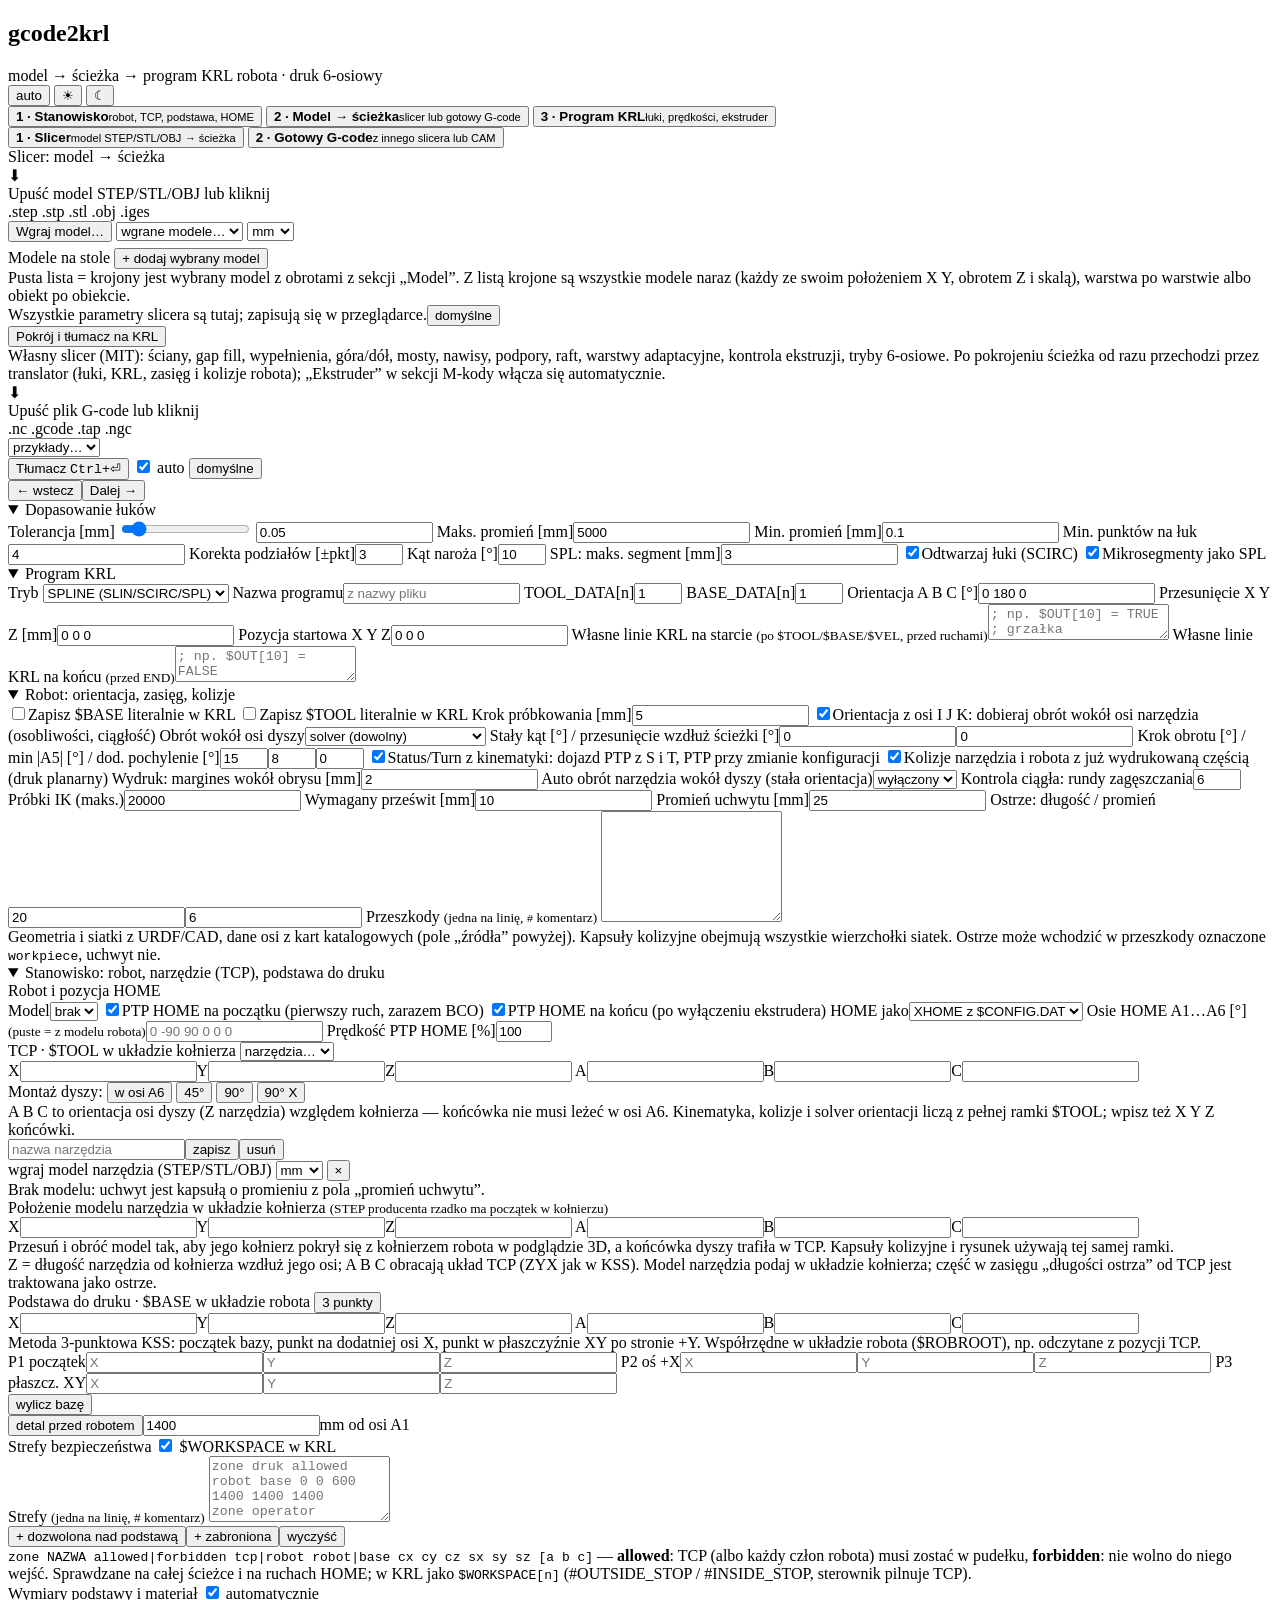
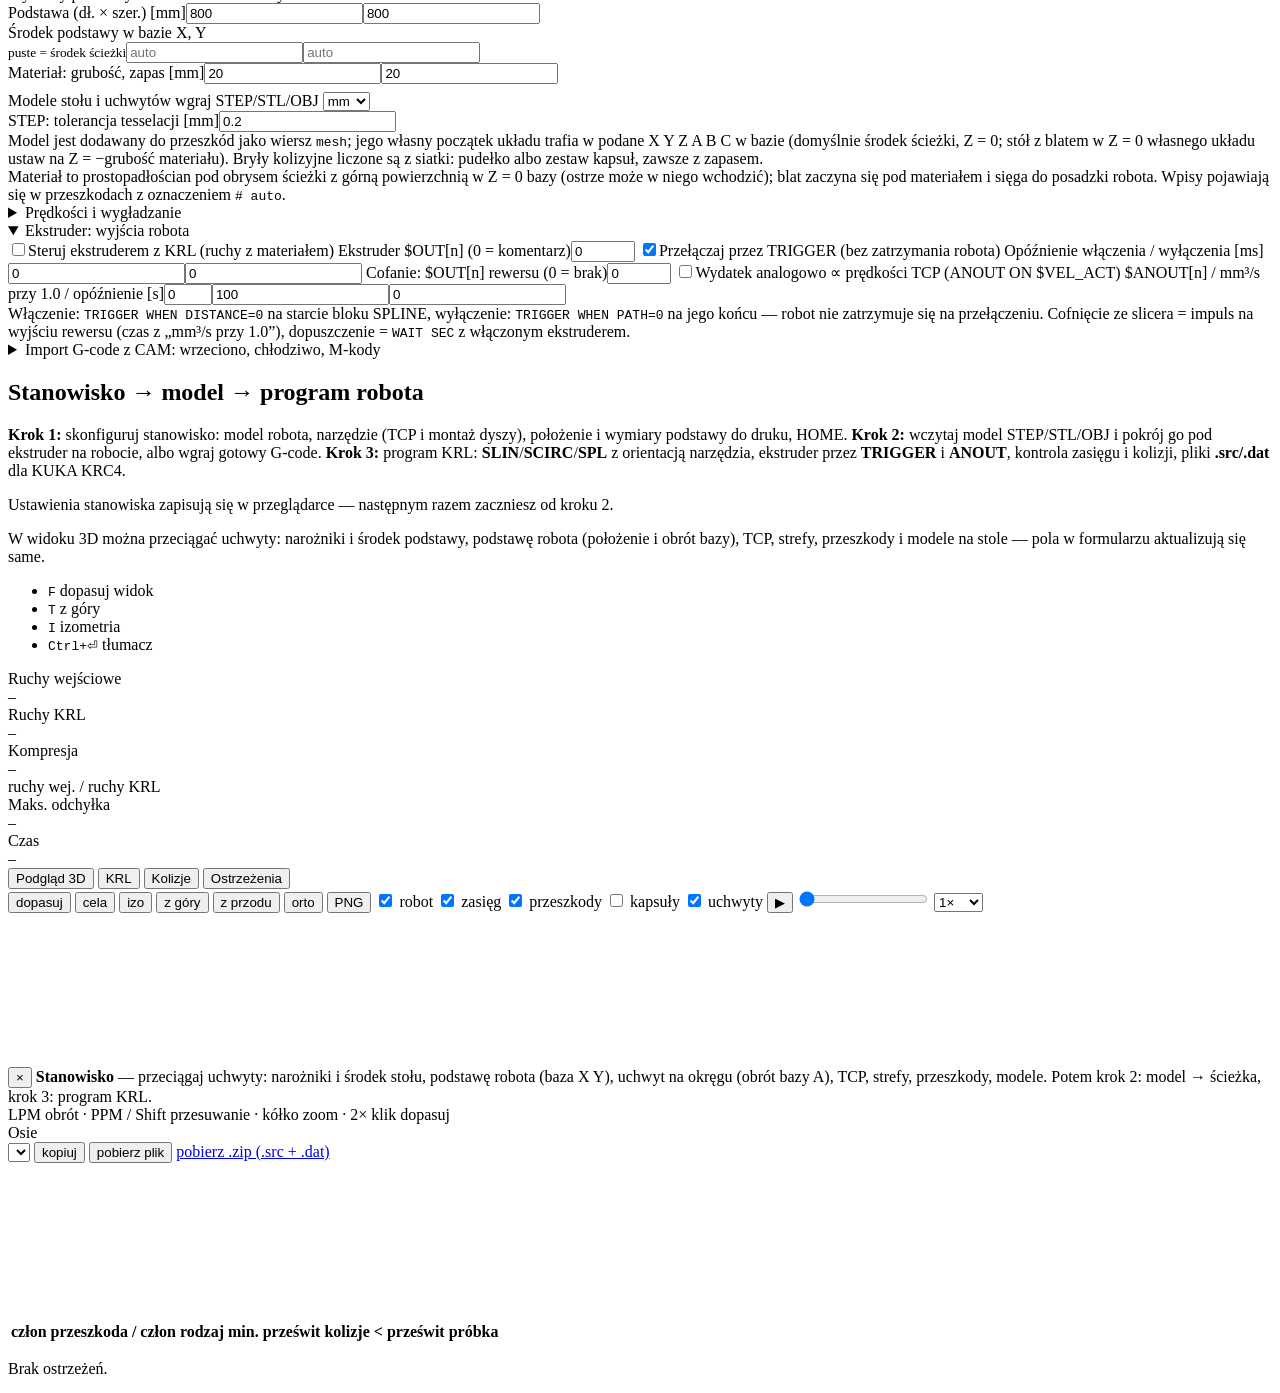
==== gcode2krl/web/index.html @ 4109cb9f "3D view: cell preview from the start, live table/zone redraw while dragging, labelled handles - the " ====
<!doctype html>
<html lang="pl">
<head>
<meta charset="utf-8">
<meta name="viewport" content="width=device-width, initial-scale=1">
<title>gcode2krl – G-code → KUKA KRL</title>
<link rel="stylesheet" href="/style.css">
<link rel="stylesheet" href="/brand.css">
<link rel="icon" href="data:image/svg+xml,%3Csvg xmlns='http://www.w3.org/2000/svg' viewBox='0 0 32 32'%3E%3Ccircle cx='16' cy='16' r='11' fill='none' stroke='%2334d399' stroke-width='4'/%3E%3C/svg%3E">
</head>
<body>
<aside id="sidebar">
  <header class="brand">
    <div class="grow">
      <div class="logo" role="img" aria-label="Robco"></div>
      <h1>gcode2krl</h1>
      <div class="sub">model → ścieżka → program KRL robota · druk 6-osiowy <span id="version"></span></div>
    </div>
    <div class="theme-switch" role="group" aria-label="motyw">
      <button type="button" data-theme="auto" title="jak system">auto</button>
      <button type="button" data-theme="light" title="jasny">☀</button>
      <button type="button" data-theme="dark" title="ciemny">☾</button>
    </div>
  </header>

  <nav class="steps" role="tablist" aria-label="kroki">
    <button type="button" class="step active" data-step="1" role="tab"><b>1 · Stanowisko</b><small>robot, TCP, podstawa, HOME</small></button>
    <button type="button" class="step" data-step="2" role="tab"><b>2 · Model → ścieżka</b><small>slicer lub gotowy G-code</small></button>
    <button type="button" class="step" data-step="3" role="tab"><b>3 · Program KRL</b><small>łuki, prędkości, ekstruder</small></button>
  </nav>

  <nav class="src-tabs" role="tablist" aria-label="źródło ścieżki">
    <button type="button" class="src-tab active" data-src="slicer" role="tab"><b>1 · Slicer</b><small>model STEP/STL/OBJ → ścieżka</small></button>
    <button type="button" class="src-tab" data-src="gcode" role="tab"><b>2 · Gotowy G-code</b><small>z innego slicera lub CAM</small></button>
  </nav>

  <section id="slicer" class="src-panel">
    <div class="src-head">Slicer: model → ścieżka</div>
    <div class="frame-block">
      <div id="model-drop" class="drop model-drop" title="Kliknij lub upuść model STEP/STL/OBJ">
        <input type="file" id="slice-file" accept=".stl,.obj,.step,.stp,.iges,.igs" hidden>
        <div class="drop-icon">⬇</div>
        <div class="drop-text">
          <div id="model-name">Upuść model STEP/STL/OBJ lub kliknij</div>
          <div id="model-meta" class="muted">.step .stp .stl .obj .iges</div>
        </div>
      </div>
      <div class="fb-row"><button type="button" id="btn-model-upload" class="mini primary">Wgraj model…</button>
        <select id="slice-mesh" title="wgrane modele"><option value="">wgrane modele…</option></select>
        <select id="slice-units" title="jednostki STL/OBJ"><option value="mm">mm</option><option value="cm">cm</option><option value="m">m</option><option value="in">cale</option></select></div>
      <div class="fb-head" style="margin-top:6px"><span>Modele na stole <small id="plater-count"></small></span><button type="button" id="plater-add" class="mini">+ dodaj wybrany model</button></div>
      <div id="plater-list" class="plater"></div>
      <div class="row-note muted">Pusta lista = krojony jest wybrany model z obrotami z sekcji „Model”. Z listą krojone są wszystkie modele naraz (każdy ze swoim położeniem X Y, obrotem Z i skalą), warstwa po warstwie albo obiekt po obiekcie.</div>
      <div id="slicer-form" class="slicer-form"></div>
      <div class="fb-row"><span class="muted">Wszystkie parametry slicera są tutaj; zapisują się w przeglądarce.</span><button type="button" id="btn-slicer-reset" class="mini ghost" title="Przywróć domyślne parametry slicera">domyślne</button></div>
      <div class="fb-row"><button type="button" id="btn-slice" class="primary">Pokrój i tłumacz na KRL</button><span id="slice-info" class="muted"></span></div>
      <div class="row-note muted">Własny slicer (MIT): ściany, gap fill, wypełnienia, góra/dół, mosty, nawisy, podpory, raft, warstwy adaptacyjne, kontrola ekstruzji, tryby 6-osiowe. Po pokrojeniu ścieżka od razu przechodzi przez translator (łuki, KRL, zasięg i kolizje robota); „Ekstruder” w sekcji M-kody włącza się automatycznie.</div>
    </div>
  </section>

  <section id="drop" class="drop src-panel hidden" title="Kliknij lub upuść plik G-code">
    <input type="file" id="file-input" accept=".nc,.gcode,.tap,.ngc,.txt,.cnc,.mpf,.iso" hidden>
    <div class="drop-icon">⬇</div>
    <div class="drop-text">
      <div id="file-name">Upuść plik G-code lub kliknij</div>
      <div id="file-meta" class="muted">.nc .gcode .tap .ngc</div>
    </div>
    <select id="examples" title="Przykłady"><option value="">przykłady…</option></select>
  </section>

  <div class="actions">
    <button id="btn-translate" class="primary">Tłumacz <kbd>Ctrl+⏎</kbd></button>
    <label class="auto"><input type="checkbox" id="auto" checked> auto</label>
    <button id="btn-reset" class="ghost" title="Przywróć domyślne opcje">domyślne</button>
  </div>
  <div id="status" class="status"></div>
  <div class="step-nav"><button type="button" id="btn-step-prev" class="ghost mini">← wstecz</button><span class="grow"></span><button type="button" id="btn-step-next" class="primary mini">Dalej →</button></div>

  <form id="options" onsubmit="return false">
    <details id="sec-arcs" open>
      <summary>Dopasowanie łuków</summary>
      <label class="row"><span>Tolerancja [mm]</span>
        <span class="pair"><input type="range" id="opt_tol_range" min="0.005" max="0.5" step="0.005" value="0.05">
        <input type="number" id="opt_tol" data-default="0.05" value="0.05" min="0.001" step="0.005"></span></label>
      <label class="row"><span>Maks. promień [mm]</span><input type="number" id="opt_max_radius" data-default="5000" value="5000" min="1" step="100"></label>
      <label class="row"><span>Min. promień [mm]</span><input type="number" id="opt_min_radius" data-default="0.1" value="0.1" min="0.01" step="0.1"></label>
      <label class="row"><span>Min. punktów na łuk</span><input type="number" id="opt_min_arc_points" data-default="4" value="4" min="3" step="1"></label>
      <label class="row"><span>Korekta podziałów [±pkt]</span><input type="number" id="opt_refine_shift" data-default="3" value="3" min="0" max="10" step="1"></label>
      <label class="row"><span>Kąt naroża [°]</span><input type="number" id="opt_corner_angle" data-default="10" value="10" min="1" max="90" step="1"></label>
      <label class="row"><span>SPL: maks. segment [mm]</span><input type="number" id="opt_spl_max_segment" data-default="3" value="3" min="0" step="0.5"></label>
      <label class="row check"><input type="checkbox" id="opt_fit_arcs" data-default="true" checked><span>Odtwarzaj łuki (SCIRC)</span></label>
      <label class="row check"><input type="checkbox" id="opt_use_spl" data-default="true" checked><span>Mikrosegmenty jako SPL</span></label>
    </details>

    <details id="sec-krl" open>
      <summary>Program KRL</summary>
      <label class="row"><span>Tryb</span>
        <select id="opt_mode" data-default="spline"><option value="spline">SPLINE (SLIN/SCIRC/SPL)</option><option value="lin">LIN / CIRC + C_DIS</option></select></label>
      <label class="row"><span>Nazwa programu</span><input type="text" id="opt_name" data-default="" placeholder="z nazwy pliku" maxlength="20"></label>
      <label class="row"><span>TOOL_DATA[n]</span><input type="number" id="opt_tool" data-default="1" value="1" min="1" max="16" step="1"></label>
      <label class="row"><span>BASE_DATA[n]</span><input type="number" id="opt_base" data-default="1" value="1" min="0" max="32" step="1"></label>
      <label class="row"><span>Orientacja A B C [°]</span><input type="text" id="opt_abc" data-default="0 180 0" value="0 180 0"></label>
      <label class="row"><span>Przesunięcie X Y Z [mm]</span><input type="text" id="opt_offset" data-default="0 0 0" value="0 0 0"></label>
      <label class="row"><span>Pozycja startowa X Y Z</span><input type="text" id="opt_start" data-default="0 0 0" value="0 0 0"></label>
      <label class="col"><span>Własne linie KRL na starcie <small>(po $TOOL/$BASE/$VEL, przed ruchami)</small></span><textarea id="opt_krl_start" data-default="" rows="2" spellcheck="false" placeholder="; np. $OUT[10] = TRUE  ; grzałka"></textarea></label>
      <label class="col"><span>Własne linie KRL na końcu <small>(przed END)</small></span><textarea id="opt_krl_end" data-default="" rows="2" spellcheck="false" placeholder="; np. $OUT[10] = FALSE"></textarea></label>
    </details>

    <details id="sec-robot" open>
      <summary>Robot: orientacja, zasięg, kolizje</summary>
      <label class="row check"><input type="checkbox" id="opt_base_literal" data-default="false"><span>Zapisz $BASE literalnie w KRL</span></label>
      <label class="row check"><input type="checkbox" id="opt_tool_literal" data-default="false"><span>Zapisz $TOOL literalnie w KRL</span></label>
      <label class="row"><span>Krok próbkowania [mm]</span><input type="number" id="opt_path_step" data-default="5" value="5" min="0.5" step="1"></label>
      <label class="row check"><input type="checkbox" id="opt_orient_solve" data-default="true" checked><span>Orientacja z osi I J K: dobieraj obrót wokół osi narzędzia (osobliwości, ciągłość)</span></label>
      <label class="row"><span>Obrót wokół osi dyszy</span><select id="opt_spin_mode" data-default="free"><option value="free">solver (dowolny)</option><option value="fixed">stały kąt</option><option value="tangent">X narzędzia wzdłuż ścieżki</option></select></label>
      <label class="row"><span>Stały kąt [°] / przesunięcie wzdłuż ścieżki [°]</span><span class="pair2"><input type="number" id="opt_spin_fixed" data-default="0" value="0" step="15"><input type="number" id="opt_spin_offset" data-default="0" value="0" step="15"></span></label>
      <label class="row"><span>Krok obrotu [°] / min |A5| [°] / dod. pochylenie [°]</span><span class="pair3"><input type="number" id="opt_spin_step" data-default="15" value="15" min="1" max="90" step="5"><input type="number" id="opt_singular_deg" data-default="8" value="8" min="0" max="45" step="1"><input type="number" id="opt_max_tilt" data-default="0" value="0" min="0" max="45" step="5"></span></label>
      <label class="row check"><input type="checkbox" id="opt_status_turn" data-default="true" checked><span>Status/Turn z kinematyki: dojazd PTP z S i T, PTP przy zmianie konfiguracji</span></label>
      <label class="row check"><input type="checkbox" id="opt_printed_check" data-default="true" checked><span>Kolizje narzędzia i robota z już wydrukowaną częścią (druk planarny)</span></label>
      <label class="row"><span>Wydruk: margines wokół obrysu [mm]</span><input type="number" id="opt_printed_margin" data-default="2" value="2" min="0" step="1"></label>
      <label class="row"><span>Auto obrót narzędzia wokół dyszy (stała orientacja)</span><select id="opt_auto_spin" data-default="0"><option value="0">wyłączony</option><option value="90">co 90°</option><option value="45">co 45°</option><option value="30">co 30°</option><option value="15">co 15°</option></select></label>
      <label class="row"><span>Kontrola ciągła: rundy zagęszczania</span><input type="number" id="opt_max_refine" data-default="6" value="6" min="0" max="12" step="1"></label>
      <label class="row"><span>Próbki IK (maks.)</span><input type="number" id="opt_robot_samples" data-default="20000" value="20000" min="10" step="1000"></label>
      <label class="row"><span>Wymagany prześwit [mm]</span><input type="number" id="opt_margin" data-default="10" value="10" min="0" step="1"></label>
      <label class="row"><span>Promień uchwytu [mm]</span><input type="number" id="opt_tool_radius" data-default="25" value="25" min="1" step="1"></label>
      <label class="row"><span>Ostrze: długość / promień</span><span class="pair2"><input type="number" id="opt_cutter_len" data-default="20" value="20" min="0" step="1"><input type="number" id="opt_cutter_radius" data-default="6" value="6" min="0.5" step="0.5"></span></label>
      <label class="col"><span>Przeszkody <small>(jedna na linię, <code>#</code> komentarz)</small></span>
        <textarea id="opt_obstacles" rows="7" spellcheck="false" data-default=""></textarea></label>
      <div id="robot-sources" class="row-note muted sources"></div>
      <div class="row-note muted">Geometria i siatki z URDF/CAD, dane osi z kart katalogowych (pole „źródła” powyżej). Kapsuły kolizyjne obejmują wszystkie wierzchołki siatek. Ostrze może wchodzić w przeszkody oznaczone <code>workpiece</code>, uchwyt nie.</div>
    </details>

    <details open id="cell-setup">
      <summary>Stanowisko: robot, narzędzie (TCP), podstawa do druku</summary>
      <div class="frame-block">
        <div class="fb-head"><span>Robot i pozycja HOME</span></div>
      <label class="row"><span>Model</span><select id="opt_robot" data-default="KR90R2700PRO"><option value="none">brak</option></select></label>
      <label class="row check"><input type="checkbox" id="opt_home_start" data-default="true" checked><span>PTP HOME na początku (pierwszy ruch, zarazem BCO)</span></label>
      <label class="row check"><input type="checkbox" id="opt_home_end" data-default="true" checked><span>PTP HOME na końcu (po wyłączeniu ekstrudera)</span></label>
      <label class="row"><span>HOME jako</span><select id="opt_home_mode" data-default="xhome"><option value="xhome">XHOME z $CONFIG.DAT</option><option value="axes">pozycja osi A1…A6</option></select></label>
      <label class="row"><span>Osie HOME A1…A6 [°] <small>(puste = z modelu robota)</small></span><input type="text" id="opt_home_axes" data-default="" value="" placeholder="0 -90 90 0 0 0"></label>
      <label class="row"><span>Prędkość PTP HOME [%]</span><input type="number" id="opt_home_vel" data-default="100" value="100" min="1" max="100" step="5"></label>
      </div>
      <div class="frame-block">
        <div class="fb-head"><span>TCP · $TOOL w układzie kołnierza</span>
          <select id="tool-presets" title="zapisane narzędzia"><option value="">narzędzia…</option></select>
        </div>
        <div class="frame-grid" data-prefix="tf">
          <label>X<input type="number" id="tf_x" step="1"></label><label>Y<input type="number" id="tf_y" step="1"></label><label>Z<input type="number" id="tf_z" step="1"></label>
          <label>A<input type="number" id="tf_a" step="1"></label><label>B<input type="number" id="tf_b" step="1"></label><label>C<input type="number" id="tf_c" step="1"></label>
        </div>
        <div class="fb-row"><span class="muted">Montaż dyszy:</span>
          <button type="button" class="mini mount" data-mount="0 0 0" title="dysza w osi kołnierza (A6)">w osi A6</button>
          <button type="button" class="mini mount" data-mount="0 45 0" title="dysza pochylona 45° wokół Y kołnierza">45°</button>
          <button type="button" class="mini mount" data-mount="0 90 0" title="dysza prostopadle do kołnierza (90° wokół Y)">90°</button>
          <button type="button" class="mini mount" data-mount="0 0 90" title="dysza prostopadle do kołnierza (90° wokół X)">90° X</button></div>
        <div class="row-note muted">A B C to orientacja osi dyszy (Z narzędzia) względem kołnierza — końcówka nie musi leżeć w osi A6. Kinematyka, kolizje i solver orientacji liczą z pełnej ramki $TOOL; wpisz też X Y Z końcówki.</div>
        <div class="fb-row"><input type="text" id="tool-name" placeholder="nazwa narzędzia" maxlength="32"><button type="button" id="tool-save" class="mini">zapisz</button><button type="button" id="tool-del" class="mini">usuń</button></div>
        <input type="hidden" id="opt_tool_frame" data-default="0 0 150 0 0 0" value="0 0 150 0 0 0">
        <div class="fb-row"><label class="file-btn mini">wgraj model narzędzia (STEP/STL/OBJ)<input type="file" id="tool-mesh-file" accept=".stl,.obj,.step,.stp,.iges,.igs" hidden></label>
          <select id="opt_tool_mesh_units" data-default="mm"><option value="mm">mm</option><option value="cm">cm</option><option value="m">m</option><option value="in">cale</option></select>
          <button type="button" id="tool-mesh-clear" class="mini" title="usuń model narzędzia">×</button></div>
        <div id="tool-mesh-info" class="row-note muted">Brak modelu: uchwyt jest kapsułą o promieniu z pola „promień uchwytu”.</div>
        <input type="hidden" id="opt_tool_mesh" data-default="" value="">
        <div class="fb-head"><span>Położenie modelu narzędzia w układzie kołnierza <small>(STEP producenta rzadko ma początek w kołnierzu)</small></span></div>
        <div class="frame-grid" data-prefix="mf">
          <label>X<input type="number" id="mf_x" step="1"></label><label>Y<input type="number" id="mf_y" step="1"></label><label>Z<input type="number" id="mf_z" step="1"></label>
          <label>A<input type="number" id="mf_a" step="1"></label><label>B<input type="number" id="mf_b" step="1"></label><label>C<input type="number" id="mf_c" step="1"></label>
        </div>
        <input type="hidden" id="opt_tool_mesh_frame" data-default="0 0 0 0 0 0" value="0 0 0 0 0 0">
        <div class="row-note muted">Przesuń i obróć model tak, aby jego kołnierz pokrył się z kołnierzem robota w podglądzie 3D, a końcówka dyszy trafiła w TCP. Kapsuły kolizyjne i rysunek używają tej samej ramki.</div>
        <div class="row-note muted">Z = długość narzędzia od kołnierza wzdłuż jego osi; A B C obracają układ TCP (ZYX jak w KSS). Model narzędzia podaj w układzie kołnierza; część w zasięgu „długości ostrza” od TCP jest traktowana jako ostrze.</div>
      </div>
      <div class="frame-block">
        <div class="fb-head"><span>Podstawa do druku · $BASE w układzie robota</span>
          <button type="button" id="base-3p-toggle" class="mini">3 punkty</button>
        </div>
        <div class="frame-grid" data-prefix="bf">
          <label>X<input type="number" id="bf_x" step="10"></label><label>Y<input type="number" id="bf_y" step="10"></label><label>Z<input type="number" id="bf_z" step="10"></label>
          <label>A<input type="number" id="bf_a" step="1"></label><label>B<input type="number" id="bf_b" step="1"></label><label>C<input type="number" id="bf_c" step="1"></label>
        </div>
        <input type="hidden" id="opt_base_frame" data-default="1400 0 500 0 0 0" value="1400 0 500 0 0 0">
        <div id="base-3p" class="hidden">
          <div class="row-note muted">Metoda 3-punktowa KSS: początek bazy, punkt na dodatniej osi X, punkt w płaszczyźnie XY po stronie +Y. Współrzędne w układzie robota ($ROBROOT), np. odczytane z pozycji TCP.</div>
          <div class="p3-grid">
            <span>P1 początek</span><input type="number" id="p1_x" step="1" placeholder="X"><input type="number" id="p1_y" step="1" placeholder="Y"><input type="number" id="p1_z" step="1" placeholder="Z">
            <span>P2 oś +X</span><input type="number" id="p2_x" step="1" placeholder="X"><input type="number" id="p2_y" step="1" placeholder="Y"><input type="number" id="p2_z" step="1" placeholder="Z">
            <span>P3 płaszcz. XY</span><input type="number" id="p3_x" step="1" placeholder="X"><input type="number" id="p3_y" step="1" placeholder="Y"><input type="number" id="p3_z" step="1" placeholder="Z">
          </div>
          <div class="fb-row"><button type="button" id="base-3p-apply" class="mini">wylicz bazę</button><span id="base-3p-msg" class="muted"></span></div>
        </div>
        <div class="fb-row"><button type="button" id="base-center" class="mini" title="przesuń bazę tak, aby środek ścieżki był w podanej odległości przed robotem">detal przed robotem</button><input type="number" id="base-dist" value="1400" step="50" title="odległość środka detalu od osi A1 [mm]"><span class="muted">mm od osi A1</span></div>
      </div>
      <div class="frame-block">
        <div class="fb-head"><span>Strefy bezpieczeństwa</span>
          <label class="auto"><input type="checkbox" id="opt_zones_krl" data-default="true" checked> $WORKSPACE w KRL</label>
        </div>
        <label class="col"><span>Strefy <small>(jedna na linię, # komentarz)</small></span>
          <textarea id="opt_zones" data-default="" rows="4" spellcheck="false" placeholder="zone druk allowed robot base 0 0 600 1400 1400 1400&#10;zone operator forbidden robot robot 0 1600 900 1200 800 1800"></textarea></label>
        <div class="fb-row"><button type="button" id="zone-add-allowed" class="mini">+ dozwolona nad podstawą</button><button type="button" id="zone-add-forbidden" class="mini">+ zabroniona</button><button type="button" id="zone-clear" class="mini ghost">wyczyść</button></div>
        <div class="row-note muted"><code>zone NAZWA allowed|forbidden tcp|robot robot|base cx cy cz sx sy sz [a b c]</code> — <b>allowed</b>: TCP (albo każdy człon robota) musi zostać w pudełku, <b>forbidden</b>: nie wolno do niego wejść. Sprawdzane na całej ścieżce i na ruchach HOME; w KRL jako <code>$WORKSPACE[n]</code> (#OUTSIDE_STOP / #INSIDE_STOP, sterownik pilnuje TCP).</div>
      </div>
      <div class="frame-block">
        <div class="fb-head"><span>Wymiary podstawy i materiał</span>
          <label class="auto"><input type="checkbox" id="auto-table" data-default="true" checked> automatycznie</label>
        </div>
        <div class="row"><span>Podstawa (dł. × szer.) [mm]</span><span class="pair2"><input type="number" id="tbl_sx" data-default="800" value="800" step="50"><input type="number" id="tbl_sy" data-default="800" value="800" step="50"></span></div>
        <div class="row"><span>Środek podstawy w bazie X, Y<br><small>puste = środek ścieżki</small></span><span class="pair2"><input type="number" id="tbl_cx" data-default="" value="" step="10" placeholder="auto"><input type="number" id="tbl_cy" data-default="" value="" step="10" placeholder="auto"></span></div>
        <div class="row"><span>Materiał: grubość, zapas [mm]</span><span class="pair2"><input type="number" id="mat_t" data-default="20" value="20" step="1"><input type="number" id="mat_pad" data-default="20" value="20" step="5"></span></div>
        <div class="fb-head" style="margin-top:8px"><span>Modele stołu i uchwytów</span>
          <label class="file-btn mini">wgraj STEP/STL/OBJ<input type="file" id="obstacle-mesh-file" accept=".stl,.obj,.step,.stp,.iges,.igs" multiple hidden></label>
          <select id="obstacle-mesh-units" title="jednostki pliku STL/OBJ (STEP ma własne)"><option value="mm">mm</option><option value="cm">cm</option><option value="m">m</option><option value="in">cale</option></select>
        </div>
        <div class="row"><span>STEP: tolerancja tesselacji [mm]</span><input type="number" id="step-deflection" value="0.2" min="0.01" step="0.1" title="maksymalna odległość siatki od powierzchni CAD"></div>
        <div id="step-backend" class="row-note muted"></div>
        <div id="mesh-list" class="mesh-list"></div>
        <div class="row-note muted">Model jest dodawany do przeszkód jako wiersz <code>mesh</code>; jego własny początek układu trafia w podane X Y Z A B C w bazie (domyślnie środek ścieżki, Z = 0; stół z blatem w Z = 0 własnego układu ustaw na Z = −grubość materiału). Bryły kolizyjne liczone są z siatki: pudełko albo zestaw kapsuł, zawsze z zapasem.</div>
        <div class="row-note muted">Materiał to prostopadłościan pod obrysem ścieżki z górną powierzchnią w Z = 0 bazy (ostrze może w niego wchodzić); blat zaczyna się pod materiałem i sięga do posadzki robota. Wpisy pojawiają się w przeszkodach z oznaczeniem <code># auto</code>.</div>
      </div>
    </details>


    <details id="sec-speeds">
      <summary>Prędkości i wygładzanie</summary>
      <label class="row"><span>Posuw domyślny [mm/s]</span><input type="number" id="opt_default_feed" data-default="20" value="20" min="0.1" step="5"></label>
      <label class="row"><span>G0: $VEL.CP [m/s]</span><input type="number" id="opt_rapid_vel" data-default="0.5" value="0.5" min="0.01" max="3" step="0.05"></label>
      <label class="row"><span>Maks. $VEL.CP [m/s]</span><input type="number" id="opt_max_vel" data-default="2" value="2" min="0.01" max="3" step="0.1"></label>
      <label class="row"><span>$ACC.CP [m/s²]</span><input type="number" id="opt_acc" data-default="2" value="2" min="0.1" max="20" step="0.1"></label>
      <label class="row"><span>$APO.CDIS [mm]</span><input type="number" id="opt_cdis" data-default="0.2" value="0.2" min="0" step="0.1"></label>
      <label class="row"><span>$ADVANCE</span><input type="number" id="opt_advance" data-default="3" value="3" min="0" max="5" step="1"></label>
      <label class="row"><span>Maks. segmentów w bloku</span><input type="number" id="opt_max_block_segments" data-default="500" value="500" min="1" step="50"></label>
      <label class="row"><span>Maks. ruchów na plik</span><input type="number" id="opt_max_motions_per_file" data-default="4000" value="4000" min="100" step="500"></label>
      <label class="row check"><input type="checkbox" id="opt_block_approx" data-default="true" checked><span>ENDSPLINE C_SPL</span></label>
      <label class="row check"><input type="checkbox" id="opt_round_corners" data-default="false"><span>LIN: zaokrąglaj naroża (C_DIS)</span></label>
      <label class="row check"><input type="checkbox" id="opt_bco" data-default="true" checked><span>PTP $POS_ACT na starcie (BCO)</span></label>
    </details>

    <details id="sec-extruder" open>
      <summary>Ekstruder: wyjścia robota</summary>
      <label class="row check"><input type="checkbox" id="opt_extruder" data-default="false"><span>Steruj ekstruderem z KRL (ruchy z materiałem)</span></label>
      <label class="row"><span>Ekstruder $OUT[n] (0 = komentarz)</span><input type="number" id="opt_extruder_out" data-default="0" value="0" min="0" max="4096" step="1"></label>
      <label class="row check"><input type="checkbox" id="opt_extruder_trigger" data-default="true" checked><span>Przełączaj przez TRIGGER (bez zatrzymania robota)</span></label>
      <label class="row"><span>Opóźnienie włączenia / wyłączenia [ms]</span><span class="pair2"><input type="number" id="opt_extruder_on_delay" data-default="0" value="0" step="10"><input type="number" id="opt_extruder_off_delay" data-default="0" value="0" step="10"></span></label>
      <label class="row"><span>Cofanie: $OUT[n] rewersu (0 = brak)</span><input type="number" id="opt_extruder_reverse_out" data-default="0" value="0" min="0" max="4096" step="1"></label>
      <label class="row check"><input type="checkbox" id="opt_extruder_analog" data-default="false"><span>Wydatek analogowo ∝ prędkości TCP (ANOUT ON $VEL_ACT)</span></label>
      <label class="row"><span>$ANOUT[n] / mm³/s przy 1.0 / opóźnienie [s]</span><span class="pair3"><input type="number" id="opt_extruder_anout" data-default="0" value="0" min="0" max="32" step="1"><input type="number" id="opt_extruder_flow_full" data-default="100" value="100" min="0.1" step="10"><input type="number" id="opt_extruder_delay" data-default="0" value="0" step="0.01"></span></label>
      <div class="row-note muted">Włączenie: <code>TRIGGER WHEN DISTANCE=0</code> na starcie bloku SPLINE, wyłączenie: <code>TRIGGER WHEN PATH=0</code> na jego końcu — robot nie zatrzymuje się na przełączeniu. Cofnięcie ze slicera = impuls na wyjściu rewersu (czas z „mm³/s przy 1.0”), dopuszczenie = <code>WAIT SEC</code> z włączonym ekstruderem.</div>
    </details>

    <details id="sec-cam">
      <summary>Import G-code z CAM: wrzeciono, chłodziwo, M-kody</summary>
      <label class="row"><span>Wrzeciono $OUT[n] (0 = brak)</span><input type="number" id="opt_spindle_out" data-default="0" value="0" min="0" max="4096" step="1"></label>
      <label class="row"><span>Obroty $ANOUT[n] (0 = brak)</span><input type="number" id="opt_spindle_anout" data-default="0" value="0" min="0" max="32" step="1"></label>
      <label class="row"><span>Obroty dla $ANOUT = 1.0</span><input type="number" id="opt_spindle_max_rpm" data-default="24000" value="24000" min="1" step="1000"></label>
      <label class="row"><span>Chłodziwo $OUT[n] (0 = brak)</span><input type="number" id="opt_coolant_out" data-default="0" value="0" min="0" max="4096" step="1"></label>
      <label class="row check"><input type="checkbox" id="opt_halt_tool_change" data-default="true" checked><span>HALT przy M6</span></label>
      <label class="row check"><input type="checkbox" id="opt_dwell_ms" data-default="false"><span>G4 P w milisekundach</span></label>
    </details>
  </form>
</aside>

<main id="main">
  <div id="empty" class="empty">
    <div class="empty-card">
      <h2>Stanowisko → model → program robota</h2>
      <p><b>Krok 1:</b> skonfiguruj stanowisko: model robota, narzędzie (TCP i montaż dyszy), położenie i wymiary podstawy do druku, HOME. <b>Krok 2:</b> wczytaj model STEP/STL/OBJ i pokrój go pod ekstruder na robocie, albo wgraj gotowy G-code. <b>Krok 3:</b> program KRL: <b>SLIN</b>/<b>SCIRC</b>/<b>SPL</b> z orientacją narzędzia, ekstruder przez <b>TRIGGER</b> i <b>ANOUT</b>, kontrola zasięgu i kolizji, pliki <b>.src/.dat</b> dla KUKA KRC4.</p>
      <p class="muted">Ustawienia stanowiska zapisują się w przeglądarce — następnym razem zaczniesz od kroku 2.</p>
      <p class="muted">W widoku 3D można przeciągać uchwyty: narożniki i środek podstawy, podstawę robota (położenie i obrót bazy), TCP, strefy, przeszkody i modele na stole — pola w formularzu aktualizują się same.</p>
      <ul class="keys"><li><kbd>F</kbd> dopasuj widok</li><li><kbd>T</kbd> z góry</li><li><kbd>I</kbd> izometria</li><li><kbd>Ctrl+⏎</kbd> tłumacz</li></ul>
    </div>
  </div>

  <div id="results" class="hidden">
    <section class="stats">
      <div class="stat"><div class="stat-label">Ruchy wejściowe</div><div class="stat-value" id="st-in">–</div><div class="stat-sub" id="st-in-sub"></div></div>
      <div class="stat"><div class="stat-label">Ruchy KRL</div><div class="stat-value" id="st-out">–</div><div class="stat-sub" id="st-out-sub"></div></div>
      <div class="stat"><div class="stat-label">Kompresja</div><div class="stat-value" id="st-ratio">–</div><div class="stat-sub">ruchy wej. / ruchy KRL</div></div>
      <div class="stat"><div class="stat-label">Maks. odchyłka</div><div class="stat-value" id="st-dev">–</div><div class="stat-sub" id="st-dev-sub"></div></div>
      <div class="stat"><div class="stat-label">Czas</div><div class="stat-value" id="st-time">–</div><div class="stat-sub" id="st-time-sub"></div></div>
    </section>
    <div id="breakdown" class="breakdown"></div>
    <div id="robot-bar" class="robot-bar hidden">
      <span id="robot-name" class="rb-name"></span>
      <span id="robot-reach" class="rb-item"></span>
      <span id="robot-limit" class="rb-item"></span>
      <span class="spacer"></span>
      <span id="robot-axes" class="rb-axes"></span>
    </div>

    <nav class="tabs">
      <button class="tab active" data-tab="view">Podgląd 3D</button>
      <button class="tab" data-tab="krl">KRL</button>
      <button class="tab" data-tab="col">Kolizje <span id="tab-col-count"></span></button>
      <button class="tab" data-tab="warn">Ostrzeżenia <span id="tab-warn-count"></span></button>
    </nav>

    <section id="pane-view" class="pane active">
      <div class="toolbar">
        <button id="btn-fit" title="F">dopasuj</button>
        <button id="btn-cell" title="C">cela</button>
        <button id="btn-iso" title="I">izo</button>
        <button id="btn-top" title="T">z góry</button>
        <button id="btn-front">z przodu</button>
        <button id="btn-ortho">orto</button>
        <button id="btn-png">PNG</button>
        <span class="sep"></span>
        <label class="tb-check"><input type="checkbox" id="show-robot" checked> robot</label>
        <label class="tb-check"><input type="checkbox" id="show-reach" checked> zasięg</label>
        <label class="tb-check"><input type="checkbox" id="show-obstacles" checked> przeszkody</label>
        <label class="tb-check"><input type="checkbox" id="show-capsules"> kapsuły</label>
        <label class="tb-check" title="uchwyty do przeciągania: narożniki i środek podstawy, baza robota, TCP, strefy, przeszkody, modele na stole"><input type="checkbox" id="chk-gizmo" checked> uchwyty</label>
        <button id="btn-play" title="Spacja">▶</button>
        <input type="range" id="anim" min="0" max="0" value="0" step="0.01" class="anim">
        <select id="anim-speed" title="prędkość animacji"><option value="20">0.5×</option><option value="40" selected>1×</option><option value="100">2.5×</option><option value="300">8×</option></select>
        <span class="spacer"></span>
        <span id="bounds" class="muted mono"></span>
        <span id="cam-info" class="muted"></span>
      </div>
      <div class="viewport">
        <canvas id="view"></canvas>
        <div id="gizmo-labels" class="gz-labels" aria-hidden="true"></div>
        <div id="view-intro" class="view-intro"><button type="button" id="view-intro-close" class="mini ghost" title="zamknij">×</button>
          <b>Stanowisko</b> — przeciągaj uchwyty: narożniki i środek stołu, podstawę robota (baza X Y), uchwyt na okręgu (obrót bazy A), TCP, strefy, przeszkody, modele. Potem krok 2: model → ścieżka, krok 3: program KRL.</div>
        <div id="viewer-error" class="viewer-error"></div>
        <div id="legend" class="legend"></div>
        <div class="hint muted">LPM obrót · PPM / Shift przesuwanie · kółko zoom · 2× klik dopasuj</div>
        <div id="joints" class="joints hidden">
          <div class="joints-title">Osie <span id="joints-mode" class="muted"></span></div>
          <div id="joint-rows"></div>
          <div id="tcp-pos" class="muted mono"></div>
          <div id="clear-now" class="mono"></div>
        </div>
      </div>
    </section>

    <section id="pane-krl" class="pane">
      <div class="toolbar">
        <select id="file-select"></select>
        <span id="krl-meta" class="muted"></span>
        <span class="spacer"></span>
        <button id="btn-copy">kopiuj</button>
        <button id="btn-file">pobierz plik</button>
        <a id="btn-zip" class="button primary" href="#" download>pobierz .zip (.src + .dat)</a>
      </div>
      <pre id="krl" class="krl"></pre>
    </section>

    <section id="pane-col" class="pane">
      <div class="col-summary" id="col-summary"></div>
      <canvas id="col-chart" class="col-chart" height="140"></canvas>
      <div class="col-tablewrap">
        <table class="col-table" id="col-table">
          <thead><tr><th>człon</th><th>przeszkoda / człon</th><th>rodzaj</th><th>min. prześwit</th><th>kolizje</th><th>&lt; prześwit</th><th>próbka</th></tr></thead>
          <tbody></tbody>
        </table>
      </div>
      <ul id="col-notes" class="warnings"></ul>
    </section>

    <section id="pane-warn" class="pane">
      <p id="warnings-empty" class="muted">Brak ostrzeżeń.</p>
      <ul id="warnings" class="warnings"></ul>
    </section>
  </div>
</main>
<script src="/viewer.js"></script>
<script src="/robot.js"></script>
<script src="/slicer_form.js"></script>
<script src="/app.js"></script>
<script src="/gizmo.js"></script>
<script src="/help.js"></script>
</body>
</html>
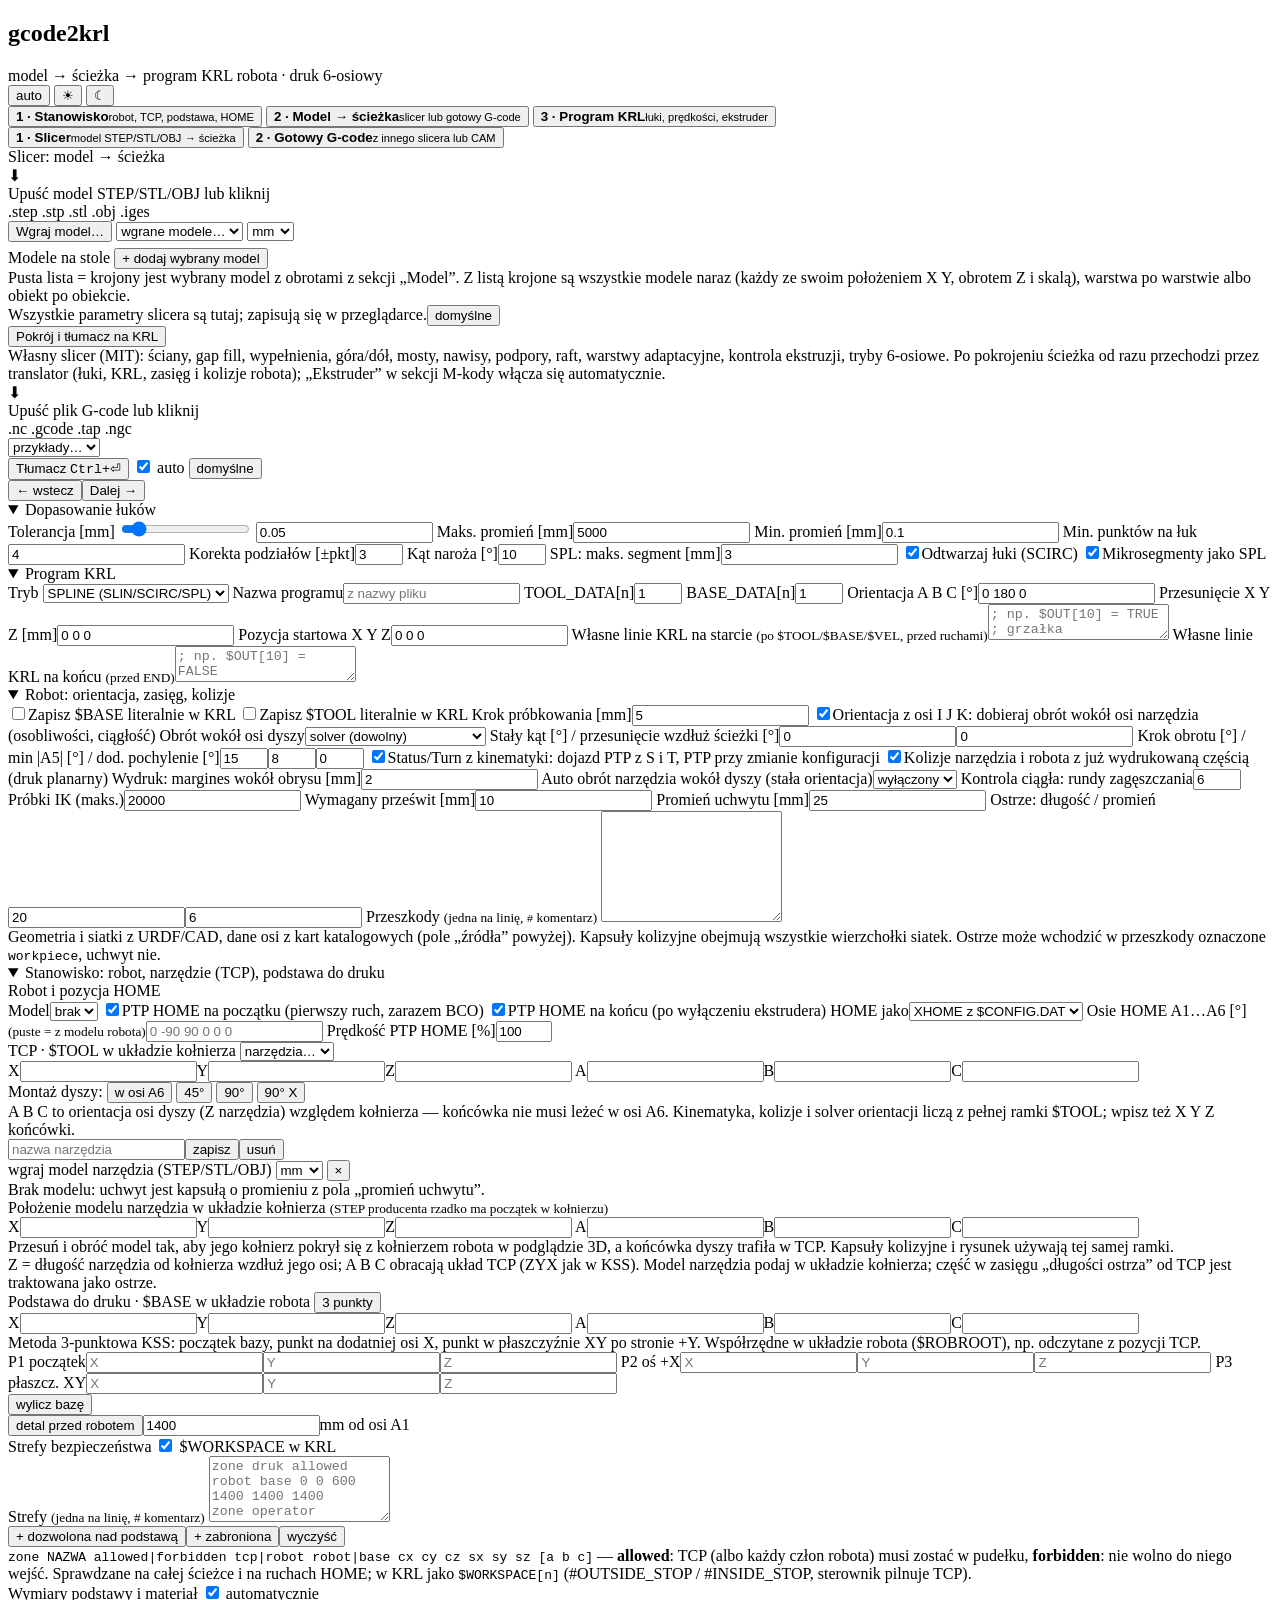
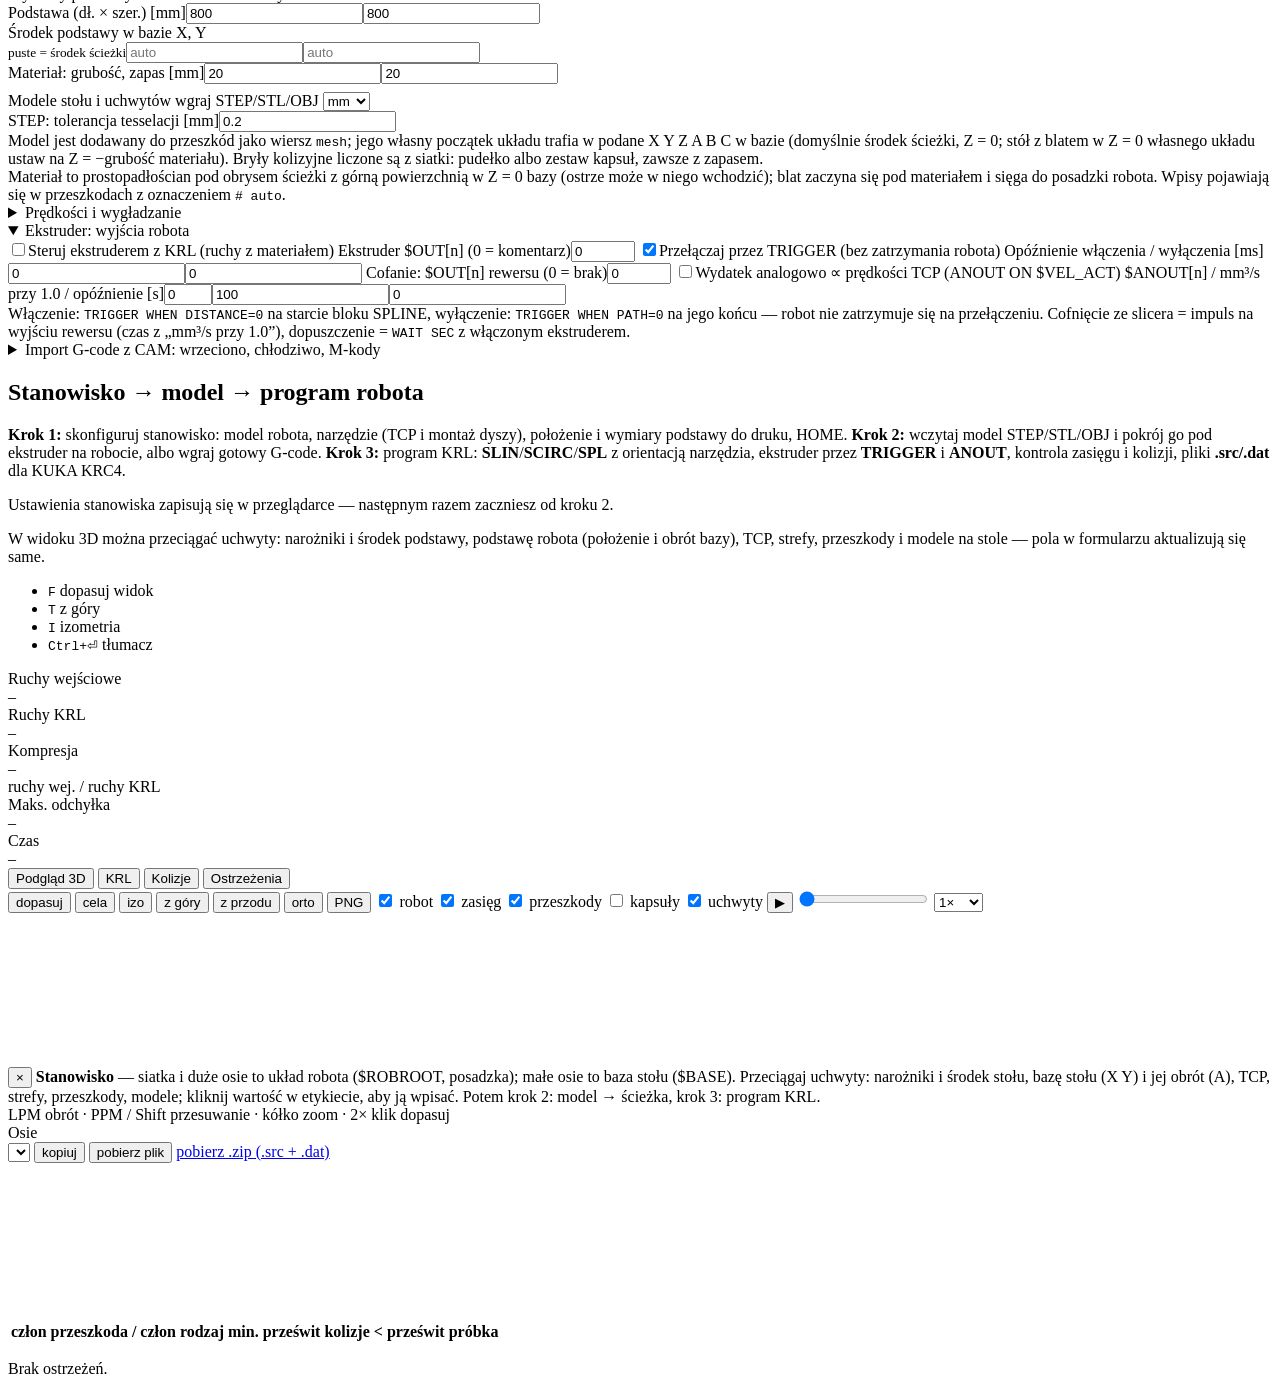
==== commit c6eea895: "Grid and world axes in the robot frame The floor grid and the large axes are drawn in the displayed " ====
--- a/gcode2krl/web/index.html
+++ b/gcode2krl/web/index.html
@@ -320,7 +320,7 @@
         <canvas id="view"></canvas>
         <div id="gizmo-labels" class="gz-labels" aria-hidden="true"></div>
         <div id="view-intro" class="view-intro"><button type="button" id="view-intro-close" class="mini ghost" title="zamknij">×</button>
-          <b>Stanowisko</b> — przeciągaj uchwyty: narożniki i środek stołu, podstawę robota (baza X Y), uchwyt na okręgu (obrót bazy A), TCP, strefy, przeszkody, modele. Potem krok 2: model → ścieżka, krok 3: program KRL.</div>
+          <b>Stanowisko</b> — siatka i duże osie to układ robota ($ROBROOT, posadzka); małe osie to baza stołu ($BASE). Przeciągaj uchwyty: narożniki i środek stołu, bazę stołu (X Y) i jej obrót (A), TCP, strefy, przeszkody, modele; kliknij wartość w etykiecie, aby ją wpisać. Potem krok 2: model → ścieżka, krok 3: program KRL.</div>
         <div id="viewer-error" class="viewer-error"></div>
         <div id="legend" class="legend"></div>
         <div class="hint muted">LPM obrót · PPM / Shift przesuwanie · kółko zoom · 2× klik dopasuj</div>
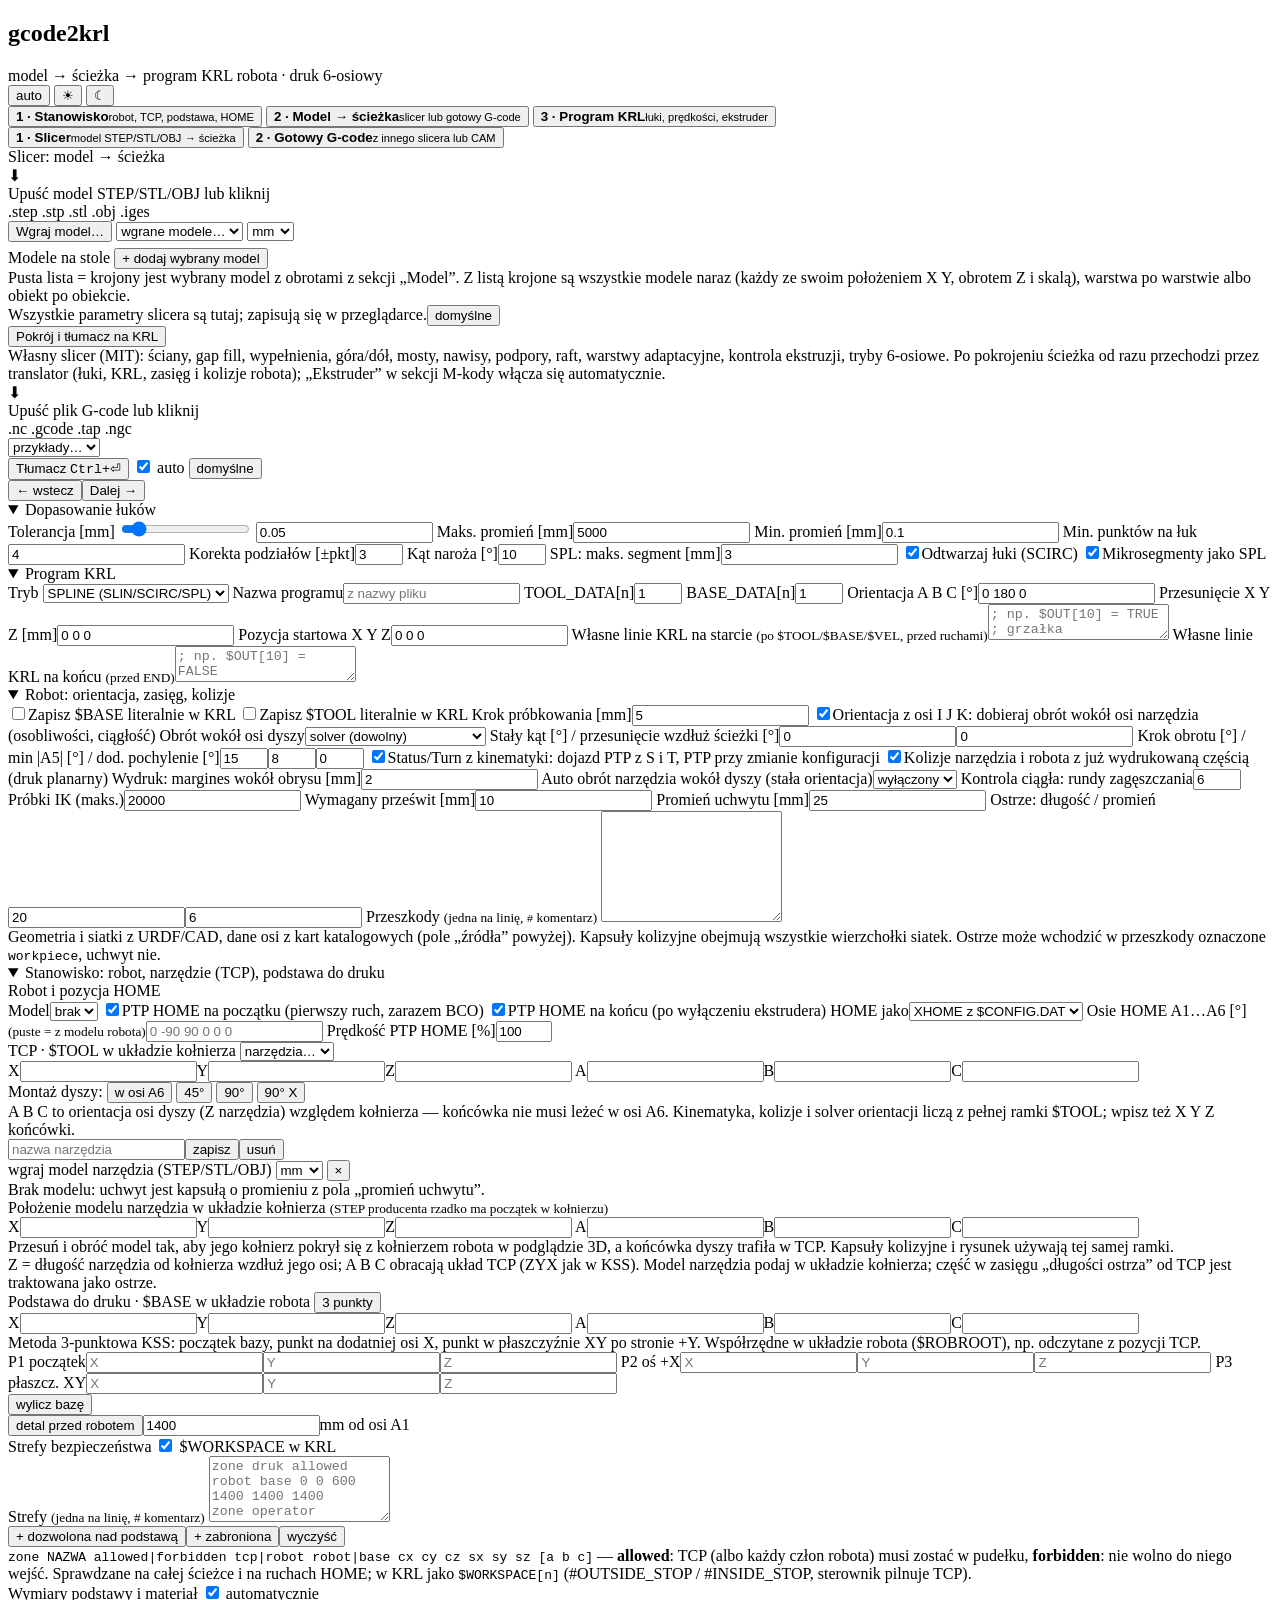
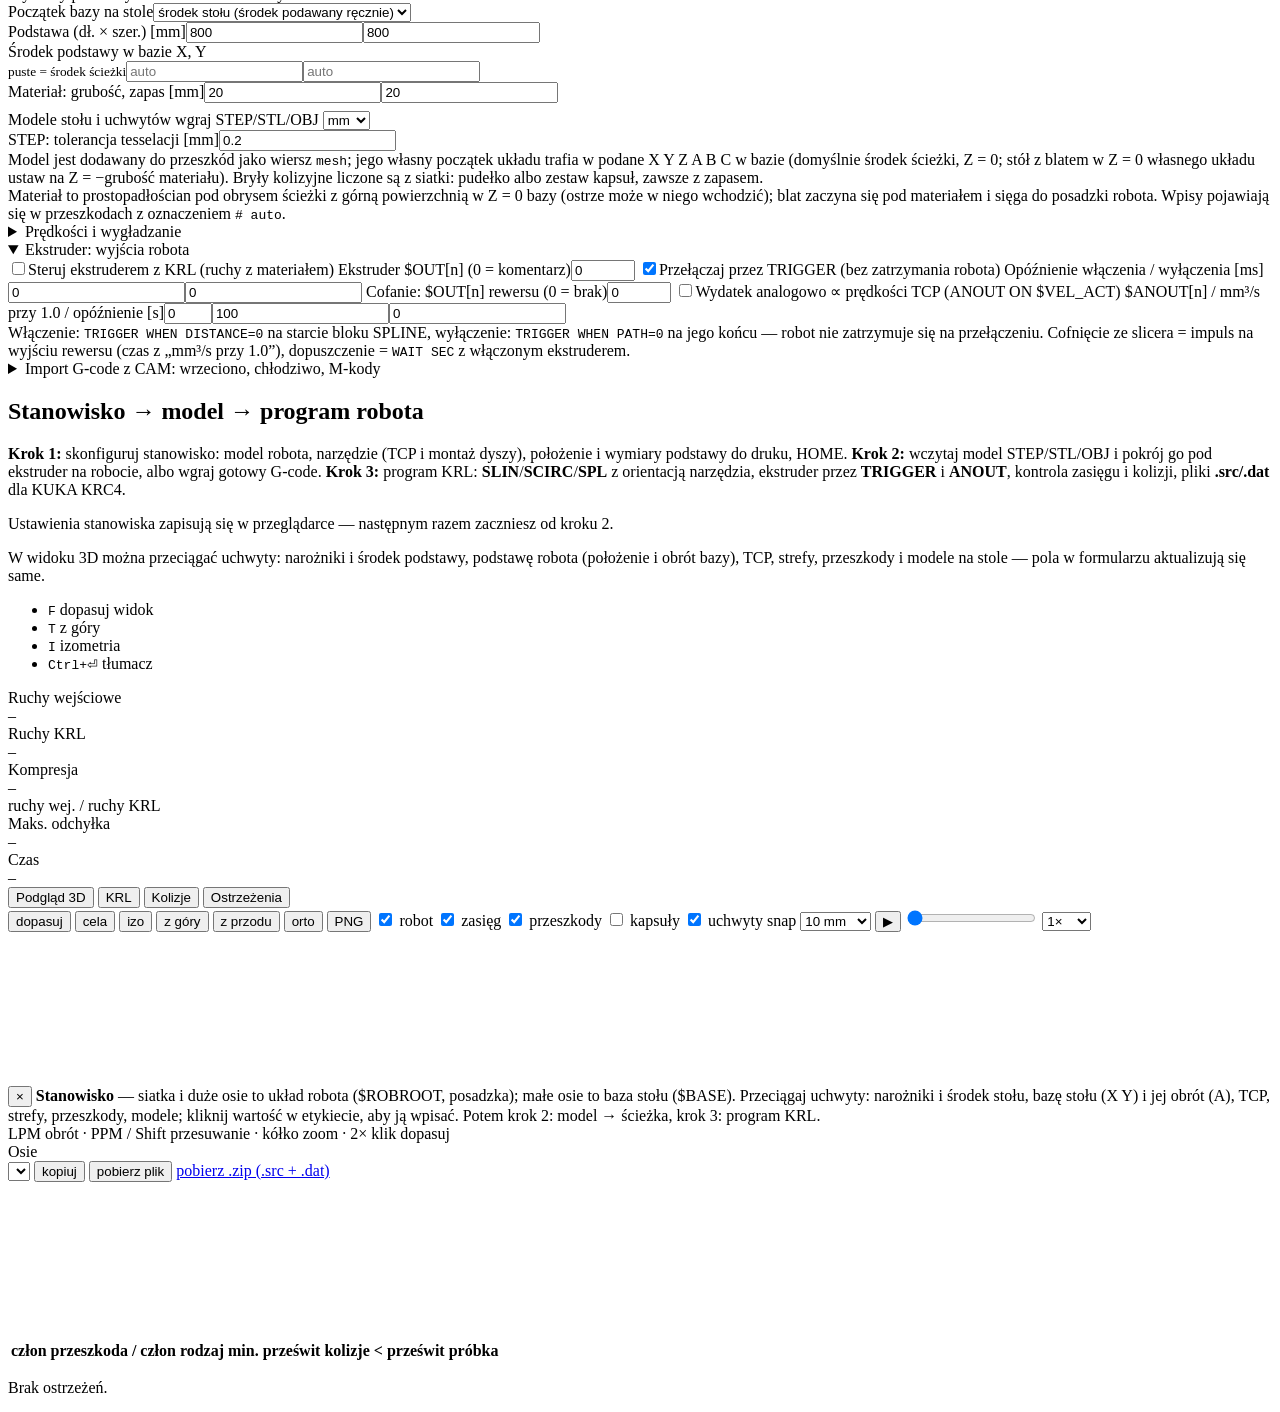
==== commit 43f57383: "Base origin anchored to a table corner, snap-to-grid for the drag handles - tbl_anchor (form + label" ====
--- a/gcode2krl/web/index.html
+++ b/gcode2krl/web/index.html
@@ -204,6 +204,9 @@
         <div class="fb-head"><span>Wymiary podstawy i materiał</span>
           <label class="auto"><input type="checkbox" id="auto-table" data-default="true" checked> automatycznie</label>
         </div>
+        <div class="row"><span>Początek bazy na stole</span><select id="tbl_anchor" data-default="center">
+          <option value="center">środek stołu (środek podawany ręcznie)</option>
+          <option value="mm">narożnik −X −Y</option><option value="pm">narożnik +X −Y</option><option value="pp">narożnik +X +Y</option><option value="mp">narożnik −X +Y</option></select></div>
         <div class="row"><span>Podstawa (dł. × szer.) [mm]</span><span class="pair2"><input type="number" id="tbl_sx" data-default="800" value="800" step="50"><input type="number" id="tbl_sy" data-default="800" value="800" step="50"></span></div>
         <div class="row"><span>Środek podstawy w bazie X, Y<br><small>puste = środek ścieżki</small></span><span class="pair2"><input type="number" id="tbl_cx" data-default="" value="" step="10" placeholder="auto"><input type="number" id="tbl_cy" data-default="" value="" step="10" placeholder="auto"></span></div>
         <div class="row"><span>Materiał: grubość, zapas [mm]</span><span class="pair2"><input type="number" id="mat_t" data-default="20" value="20" step="1"><input type="number" id="mat_pad" data-default="20" value="20" step="5"></span></div>
@@ -308,7 +311,8 @@
         <label class="tb-check"><input type="checkbox" id="show-reach" checked> zasięg</label>
         <label class="tb-check"><input type="checkbox" id="show-obstacles" checked> przeszkody</label>
         <label class="tb-check"><input type="checkbox" id="show-capsules"> kapsuły</label>
-        <label class="tb-check" title="uchwyty do przeciągania: narożniki i środek podstawy, baza robota, TCP, strefy, przeszkody, modele na stole"><input type="checkbox" id="chk-gizmo" checked> uchwyty</label>
+        <label class="tb-check" title="uchwyty do przeciągania: narożniki i środek podstawy, baza stołu, TCP, strefy, przeszkody, modele na stole"><input type="checkbox" id="chk-gizmo" checked> uchwyty</label>
+        <label class="tb-check" title="przyciąganie uchwytów do siatki (Alt podczas przeciągania wyłącza)">snap <select id="gizmo-snap"><option value="0">wył.</option><option value="1">1 mm</option><option value="5">5 mm</option><option value="10" selected>10 mm</option><option value="50">50 mm</option><option value="100">100 mm</option></select></label>
         <button id="btn-play" title="Spacja">▶</button>
         <input type="range" id="anim" min="0" max="0" value="0" step="0.01" class="anim">
         <select id="anim-speed" title="prędkość animacji"><option value="20">0.5×</option><option value="40" selected>1×</option><option value="100">2.5×</option><option value="300">8×</option></select>
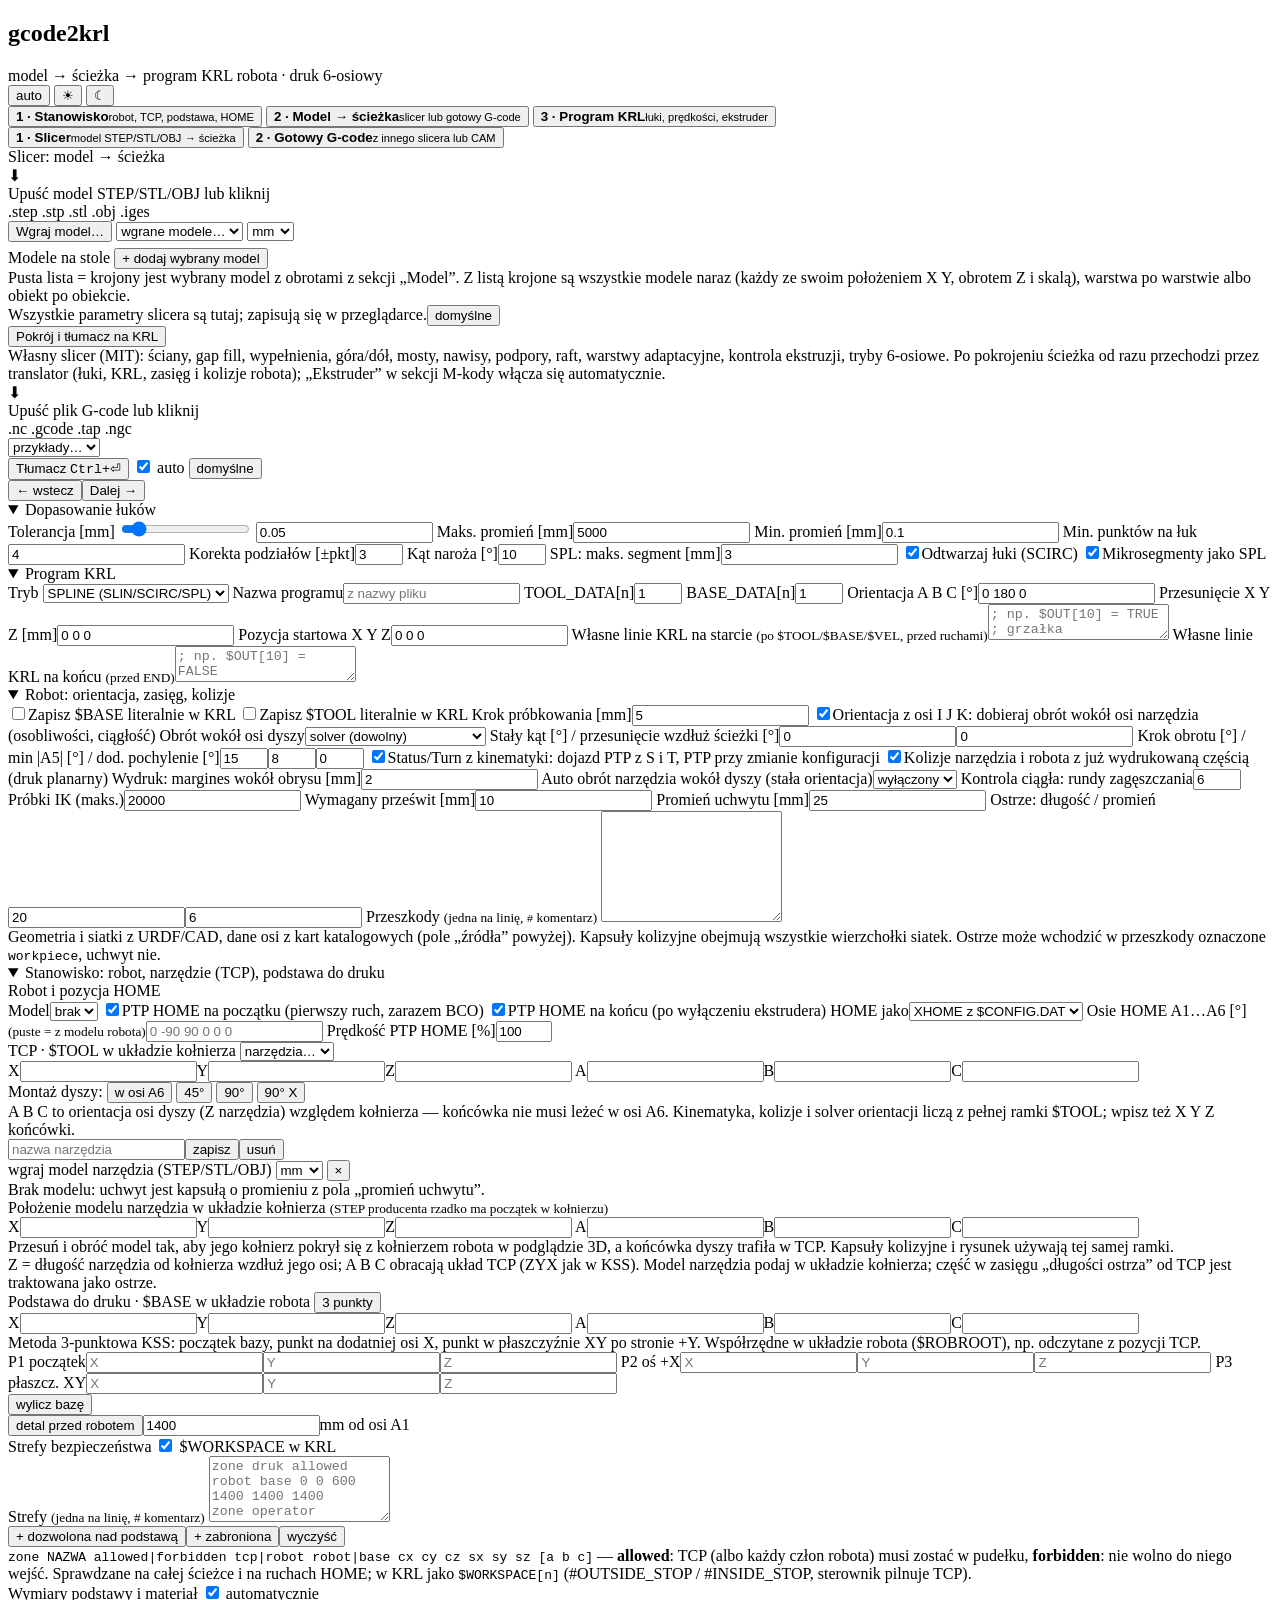
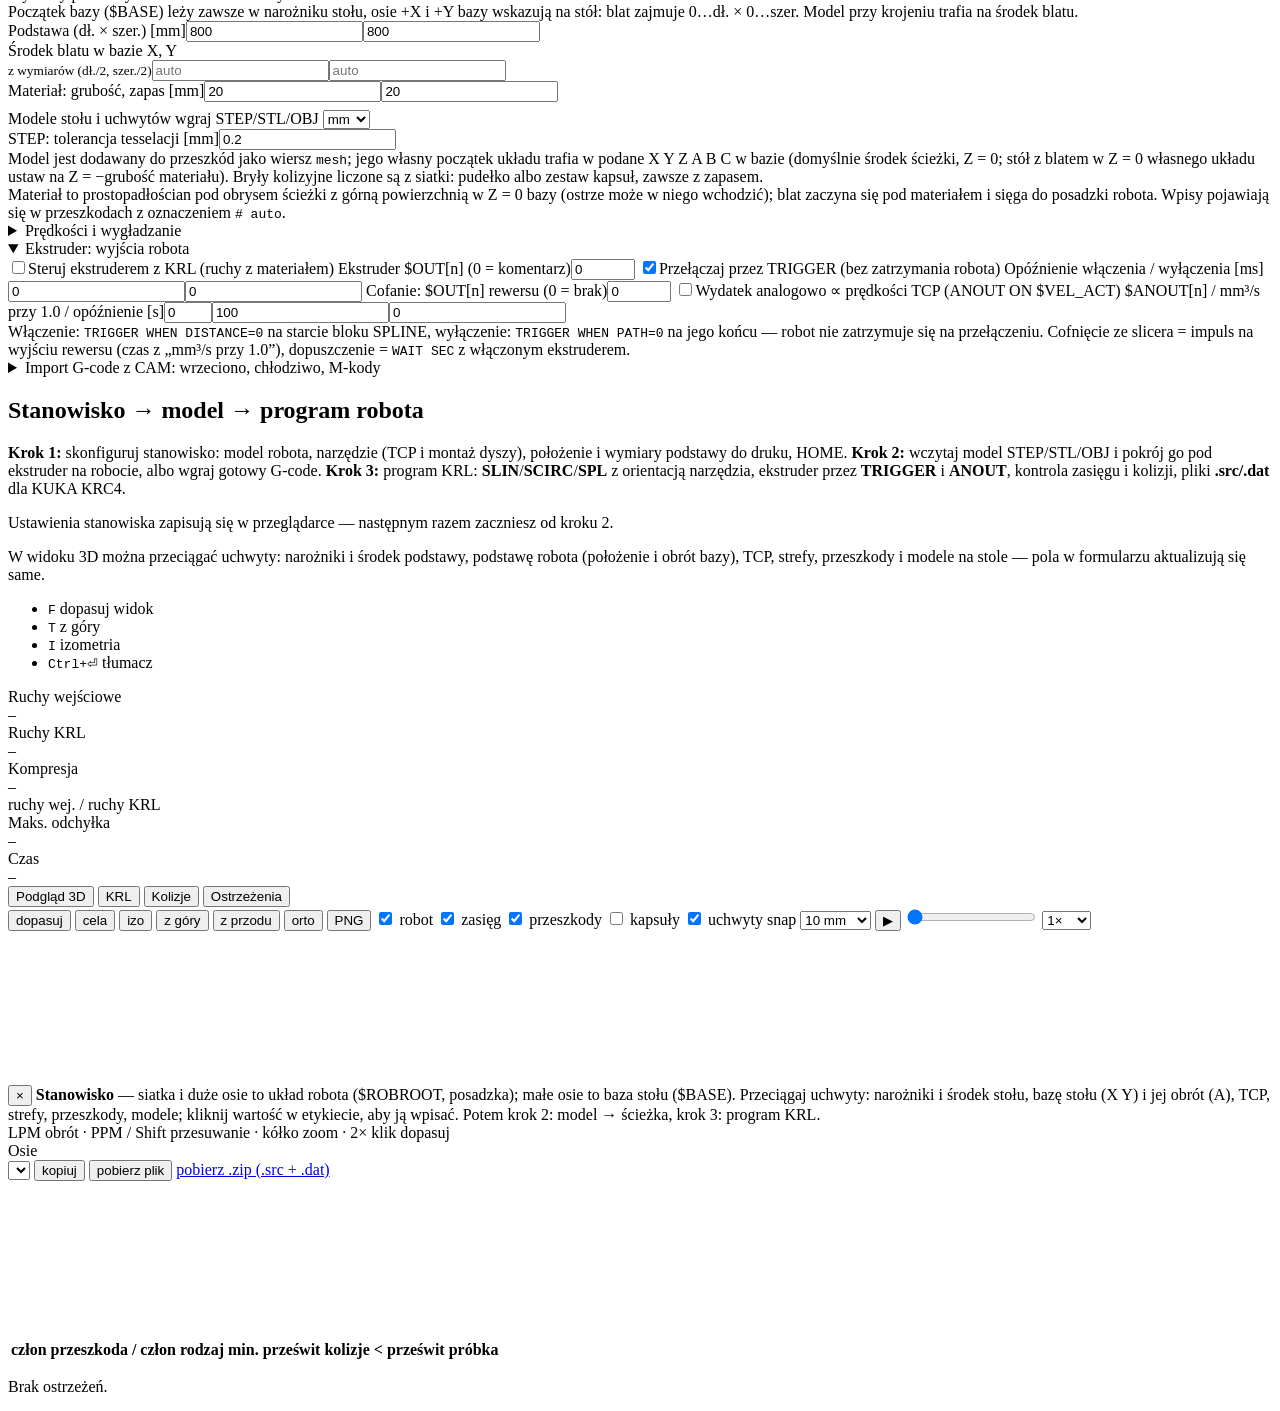
==== commit bd3ee72c: "GUI: base origin fixed at the table corner, +X/+Y onto the bed The $BASE origin is now always the -X" ====
--- a/gcode2krl/web/index.html
+++ b/gcode2krl/web/index.html
@@ -204,11 +204,9 @@
         <div class="fb-head"><span>Wymiary podstawy i materiał</span>
           <label class="auto"><input type="checkbox" id="auto-table" data-default="true" checked> automatycznie</label>
         </div>
-        <div class="row"><span>Początek bazy na stole</span><select id="tbl_anchor" data-default="center">
-          <option value="center">środek stołu (środek podawany ręcznie)</option>
-          <option value="mm">narożnik −X −Y</option><option value="pm">narożnik +X −Y</option><option value="pp">narożnik +X +Y</option><option value="mp">narożnik −X +Y</option></select></div>
+        <div class="row-note muted">Początek bazy ($BASE) leży zawsze w narożniku stołu, osie +X i +Y bazy wskazują na stół: blat zajmuje 0…dł. × 0…szer. Model przy krojeniu trafia na środek blatu.</div>
         <div class="row"><span>Podstawa (dł. × szer.) [mm]</span><span class="pair2"><input type="number" id="tbl_sx" data-default="800" value="800" step="50"><input type="number" id="tbl_sy" data-default="800" value="800" step="50"></span></div>
-        <div class="row"><span>Środek podstawy w bazie X, Y<br><small>puste = środek ścieżki</small></span><span class="pair2"><input type="number" id="tbl_cx" data-default="" value="" step="10" placeholder="auto"><input type="number" id="tbl_cy" data-default="" value="" step="10" placeholder="auto"></span></div>
+        <div class="row"><span>Środek blatu w bazie X, Y<br><small>z wymiarów (dł./2, szer./2)</small></span><span class="pair2"><input type="number" id="tbl_cx" data-default="" value="" step="10" placeholder="auto"><input type="number" id="tbl_cy" data-default="" value="" step="10" placeholder="auto"></span></div>
         <div class="row"><span>Materiał: grubość, zapas [mm]</span><span class="pair2"><input type="number" id="mat_t" data-default="20" value="20" step="1"><input type="number" id="mat_pad" data-default="20" value="20" step="5"></span></div>
         <div class="fb-head" style="margin-top:8px"><span>Modele stołu i uchwytów</span>
           <label class="file-btn mini">wgraj STEP/STL/OBJ<input type="file" id="obstacle-mesh-file" accept=".stl,.obj,.step,.stp,.iges,.igs" multiple hidden></label>
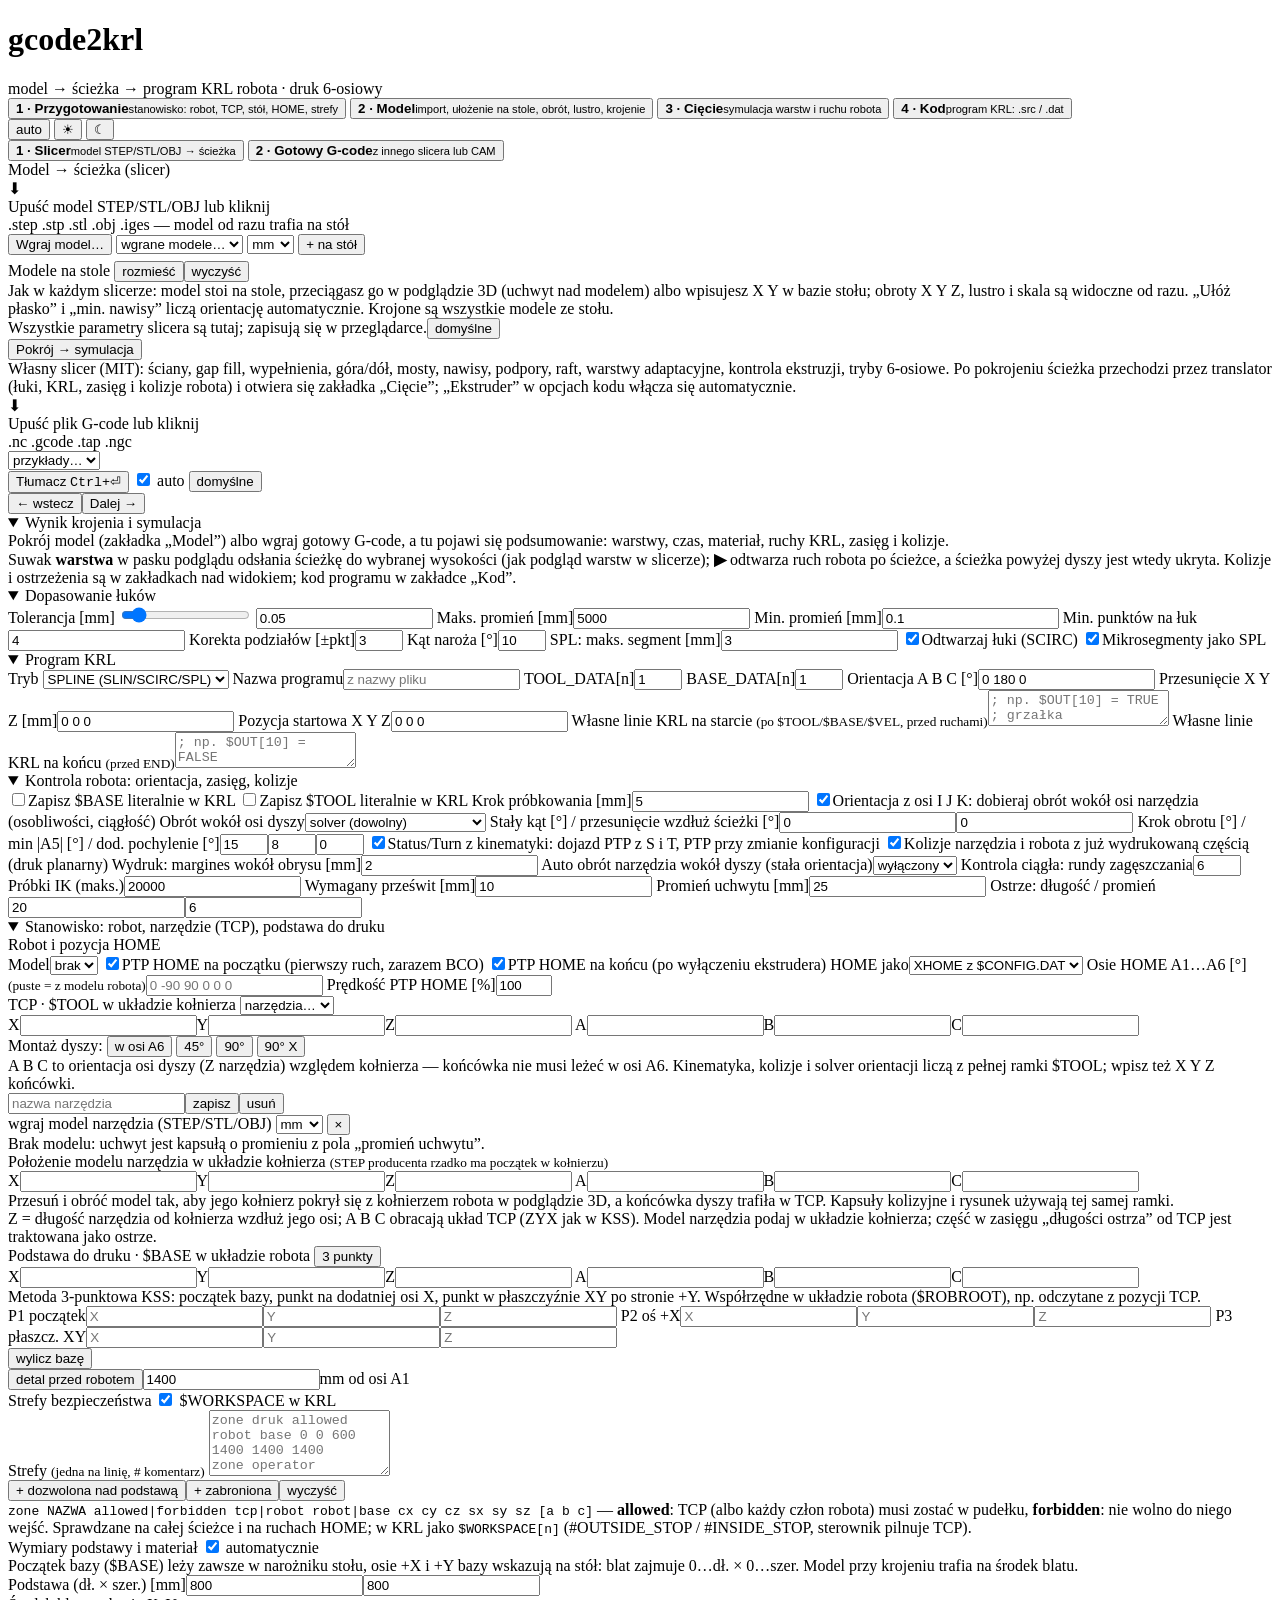
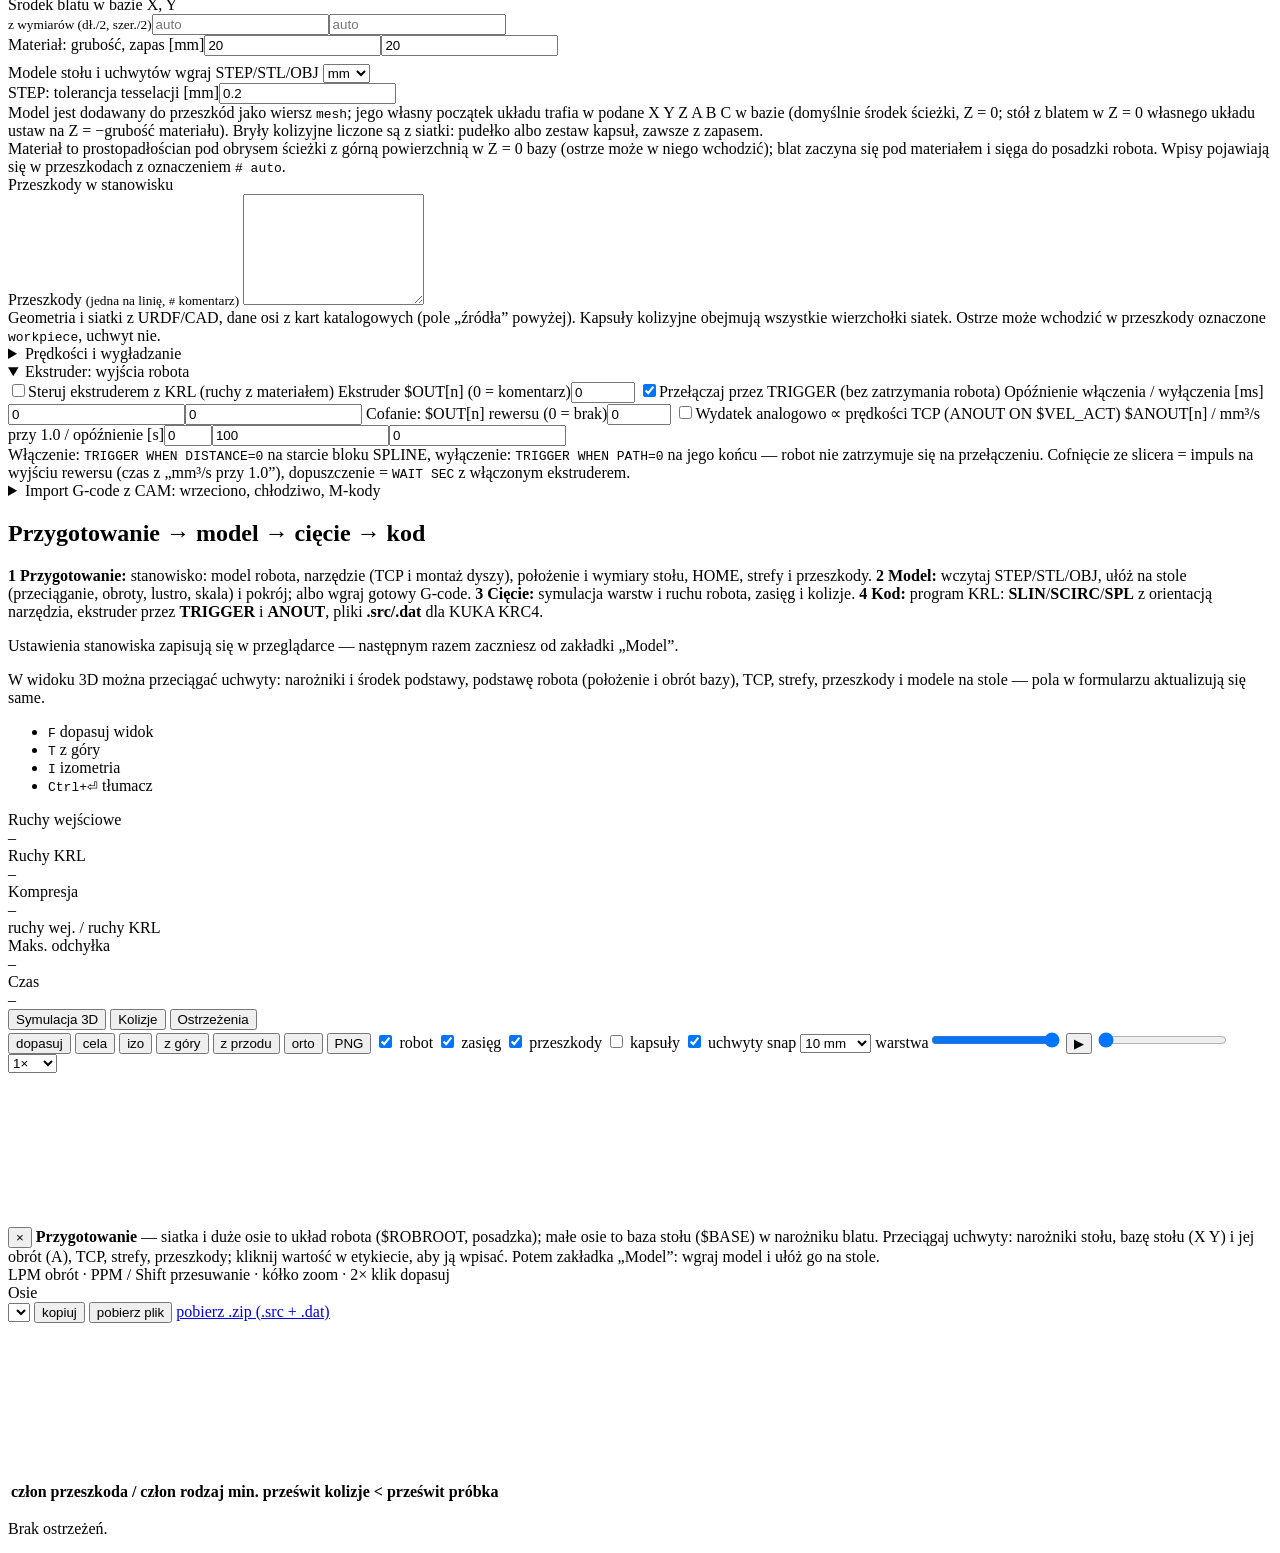
==== commit a5e4f322: "GUI: four workflow tabs like a slicer (preparation, model, slicing, code) A top bar carries the four" ====
--- a/gcode2krl/web/index.html
+++ b/gcode2krl/web/index.html
@@ -8,53 +8,56 @@
 <link rel="stylesheet" href="/brand.css">
 <link rel="icon" href="data:image/svg+xml,%3Csvg xmlns='http://www.w3.org/2000/svg' viewBox='0 0 32 32'%3E%3Ccircle cx='16' cy='16' r='11' fill='none' stroke='%2334d399' stroke-width='4'/%3E%3C/svg%3E">
 </head>
-<body>
-<aside id="sidebar">
-  <header class="brand">
+<body class="step-1">
+<header id="topbar">
+  <div class="brand">
+    <div class="logo" role="img" aria-label="Robco"></div>
     <div class="grow">
-      <div class="logo" role="img" aria-label="Robco"></div>
       <h1>gcode2krl</h1>
       <div class="sub">model → ścieżka → program KRL robota · druk 6-osiowy <span id="version"></span></div>
     </div>
-    <div class="theme-switch" role="group" aria-label="motyw">
-      <button type="button" data-theme="auto" title="jak system">auto</button>
-      <button type="button" data-theme="light" title="jasny">☀</button>
-      <button type="button" data-theme="dark" title="ciemny">☾</button>
-    </div>
-  </header>
-
-  <nav class="steps" role="tablist" aria-label="kroki">
-    <button type="button" class="step active" data-step="1" role="tab"><b>1 · Stanowisko</b><small>robot, TCP, podstawa, HOME</small></button>
-    <button type="button" class="step" data-step="2" role="tab"><b>2 · Model → ścieżka</b><small>slicer lub gotowy G-code</small></button>
-    <button type="button" class="step" data-step="3" role="tab"><b>3 · Program KRL</b><small>łuki, prędkości, ekstruder</small></button>
+  </div>
+  <nav class="wsteps" role="tablist" aria-label="etapy pracy">
+    <button type="button" class="wstep active" data-step="1" role="tab"><b>1 · Przygotowanie</b><small>stanowisko: robot, TCP, stół, HOME, strefy</small></button>
+    <button type="button" class="wstep" data-step="2" role="tab"><b>2 · Model</b><small>import, ułożenie na stole, obrót, lustro, krojenie</small></button>
+    <button type="button" class="wstep" data-step="3" role="tab"><b>3 · Cięcie</b><small>symulacja warstw i ruchu robota</small></button>
+    <button type="button" class="wstep" data-step="4" role="tab"><b>4 · Kod</b><small>program KRL: .src / .dat</small></button>
   </nav>
-
+  <div class="theme-switch" role="group" aria-label="motyw">
+    <button type="button" data-theme="auto" title="jak system">auto</button>
+    <button type="button" data-theme="light" title="jasny">☀</button>
+    <button type="button" data-theme="dark" title="ciemny">☾</button>
+  </div>
+</header>
+<aside id="sidebar">
   <nav class="src-tabs" role="tablist" aria-label="źródło ścieżki">
     <button type="button" class="src-tab active" data-src="slicer" role="tab"><b>1 · Slicer</b><small>model STEP/STL/OBJ → ścieżka</small></button>
     <button type="button" class="src-tab" data-src="gcode" role="tab"><b>2 · Gotowy G-code</b><small>z innego slicera lub CAM</small></button>
   </nav>
 
   <section id="slicer" class="src-panel">
-    <div class="src-head">Slicer: model → ścieżka</div>
+    <div class="src-head">Model → ścieżka (slicer)</div>
     <div class="frame-block">
       <div id="model-drop" class="drop model-drop" title="Kliknij lub upuść model STEP/STL/OBJ">
         <input type="file" id="slice-file" accept=".stl,.obj,.step,.stp,.iges,.igs" hidden>
         <div class="drop-icon">⬇</div>
         <div class="drop-text">
           <div id="model-name">Upuść model STEP/STL/OBJ lub kliknij</div>
-          <div id="model-meta" class="muted">.step .stp .stl .obj .iges</div>
+          <div id="model-meta" class="muted">.step .stp .stl .obj .iges — model od razu trafia na stół</div>
         </div>
       </div>
       <div class="fb-row"><button type="button" id="btn-model-upload" class="mini primary">Wgraj model…</button>
         <select id="slice-mesh" title="wgrane modele"><option value="">wgrane modele…</option></select>
-        <select id="slice-units" title="jednostki STL/OBJ"><option value="mm">mm</option><option value="cm">cm</option><option value="m">m</option><option value="in">cale</option></select></div>
-      <div class="fb-head" style="margin-top:6px"><span>Modele na stole <small id="plater-count"></small></span><button type="button" id="plater-add" class="mini">+ dodaj wybrany model</button></div>
+        <select id="slice-units" title="jednostki STL/OBJ"><option value="mm">mm</option><option value="cm">cm</option><option value="m">m</option><option value="in">cale</option></select>
+        <button type="button" id="plater-add" class="mini" title="postaw wybrany wgrany model na stole">+ na stół</button></div>
+      <div class="fb-head" id="plater-head" style="margin-top:6px"><span>Modele na stole <small id="plater-count"></small></span><button type="button" id="plater-arrange" class="mini ghost" title="rozmieść modele obok siebie od środka stołu">rozmieść</button><button type="button" id="plater-clear" class="mini ghost" title="zdejmij wszystkie modele">wyczyść</button></div>
       <div id="plater-list" class="plater"></div>
-      <div class="row-note muted">Pusta lista = krojony jest wybrany model z obrotami z sekcji „Model”. Z listą krojone są wszystkie modele naraz (każdy ze swoim położeniem X Y, obrotem Z i skalą), warstwa po warstwie albo obiekt po obiekcie.</div>
+      <div class="row-note muted">Jak w każdym slicerze: model stoi na stole, przeciągasz go w podglądzie 3D (uchwyt nad modelem) albo wpisujesz X Y w bazie stołu; obroty X Y Z, lustro i skala są widoczne od razu. „Ułóż płasko” i „min. nawisy” liczą orientację automatycznie. Krojone są wszystkie modele ze stołu.</div>
       <div id="slicer-form" class="slicer-form"></div>
       <div class="fb-row"><span class="muted">Wszystkie parametry slicera są tutaj; zapisują się w przeglądarce.</span><button type="button" id="btn-slicer-reset" class="mini ghost" title="Przywróć domyślne parametry slicera">domyślne</button></div>
-      <div class="fb-row"><button type="button" id="btn-slice" class="primary">Pokrój i tłumacz na KRL</button><span id="slice-info" class="muted"></span></div>
-      <div class="row-note muted">Własny slicer (MIT): ściany, gap fill, wypełnienia, góra/dół, mosty, nawisy, podpory, raft, warstwy adaptacyjne, kontrola ekstruzji, tryby 6-osiowe. Po pokrojeniu ścieżka od razu przechodzi przez translator (łuki, KRL, zasięg i kolizje robota); „Ekstruder” w sekcji M-kody włącza się automatycznie.</div>
+      <div class="fb-row"><button type="button" id="btn-slice" class="primary">Pokrój → symulacja</button></div>
+      <div id="slice-info" class="row-note muted"></div>
+      <div class="row-note muted">Własny slicer (MIT): ściany, gap fill, wypełnienia, góra/dół, mosty, nawisy, podpory, raft, warstwy adaptacyjne, kontrola ekstruzji, tryby 6-osiowe. Po pokrojeniu ścieżka przechodzi przez translator (łuki, KRL, zasięg i kolizje robota) i otwiera się zakładka „Cięcie”; „Ekstruder” w opcjach kodu włącza się automatycznie.</div>
     </div>
   </section>
 
@@ -77,6 +80,11 @@
   <div class="step-nav"><button type="button" id="btn-step-prev" class="ghost mini">← wstecz</button><span class="grow"></span><button type="button" id="btn-step-next" class="primary mini">Dalej →</button></div>
 
   <form id="options" onsubmit="return false">
+    <details id="sec-sim" open>
+      <summary>Wynik krojenia i symulacja</summary>
+      <div id="sim-summary" class="sim-summary muted">Pokrój model (zakładka „Model”) albo wgraj gotowy G-code, a tu pojawi się podsumowanie: warstwy, czas, materiał, ruchy KRL, zasięg i kolizje.</div>
+      <div class="row-note muted">Suwak <b>warstwa</b> w pasku podglądu odsłania ścieżkę do wybranej wysokości (jak podgląd warstw w slicerze); <b>▶</b> odtwarza ruch robota po ścieżce, a ścieżka powyżej dyszy jest wtedy ukryta. Kolizje i ostrzeżenia są w zakładkach nad widokiem; kod programu w zakładce „Kod”.</div>
+    </details>
     <details id="sec-arcs" open>
       <summary>Dopasowanie łuków</summary>
       <label class="row"><span>Tolerancja [mm]</span>
@@ -107,7 +115,7 @@
     </details>
 
     <details id="sec-robot" open>
-      <summary>Robot: orientacja, zasięg, kolizje</summary>
+      <summary>Kontrola robota: orientacja, zasięg, kolizje</summary>
       <label class="row check"><input type="checkbox" id="opt_base_literal" data-default="false"><span>Zapisz $BASE literalnie w KRL</span></label>
       <label class="row check"><input type="checkbox" id="opt_tool_literal" data-default="false"><span>Zapisz $TOOL literalnie w KRL</span></label>
       <label class="row"><span>Krok próbkowania [mm]</span><input type="number" id="opt_path_step" data-default="5" value="5" min="0.5" step="1"></label>
@@ -124,10 +132,6 @@
       <label class="row"><span>Wymagany prześwit [mm]</span><input type="number" id="opt_margin" data-default="10" value="10" min="0" step="1"></label>
       <label class="row"><span>Promień uchwytu [mm]</span><input type="number" id="opt_tool_radius" data-default="25" value="25" min="1" step="1"></label>
       <label class="row"><span>Ostrze: długość / promień</span><span class="pair2"><input type="number" id="opt_cutter_len" data-default="20" value="20" min="0" step="1"><input type="number" id="opt_cutter_radius" data-default="6" value="6" min="0.5" step="0.5"></span></label>
-      <label class="col"><span>Przeszkody <small>(jedna na linię, <code>#</code> komentarz)</small></span>
-        <textarea id="opt_obstacles" rows="7" spellcheck="false" data-default=""></textarea></label>
-      <div id="robot-sources" class="row-note muted sources"></div>
-      <div class="row-note muted">Geometria i siatki z URDF/CAD, dane osi z kart katalogowych (pole „źródła” powyżej). Kapsuły kolizyjne obejmują wszystkie wierzchołki siatek. Ostrze może wchodzić w przeszkody oznaczone <code>workpiece</code>, uchwyt nie.</div>
     </details>
 
     <details open id="cell-setup">
@@ -218,6 +222,13 @@
         <div class="row-note muted">Model jest dodawany do przeszkód jako wiersz <code>mesh</code>; jego własny początek układu trafia w podane X Y Z A B C w bazie (domyślnie środek ścieżki, Z = 0; stół z blatem w Z = 0 własnego układu ustaw na Z = −grubość materiału). Bryły kolizyjne liczone są z siatki: pudełko albo zestaw kapsuł, zawsze z zapasem.</div>
         <div class="row-note muted">Materiał to prostopadłościan pod obrysem ścieżki z górną powierzchnią w Z = 0 bazy (ostrze może w niego wchodzić); blat zaczyna się pod materiałem i sięga do posadzki robota. Wpisy pojawiają się w przeszkodach z oznaczeniem <code># auto</code>.</div>
       </div>
+      <div class="frame-block">
+        <div class="fb-head"><span>Przeszkody w stanowisku</span></div>
+      <label class="col"><span>Przeszkody <small>(jedna na linię, <code>#</code> komentarz)</small></span>
+        <textarea id="opt_obstacles" rows="7" spellcheck="false" data-default=""></textarea></label>
+      <div id="robot-sources" class="row-note muted sources"></div>
+      <div class="row-note muted">Geometria i siatki z URDF/CAD, dane osi z kart katalogowych (pole „źródła” powyżej). Kapsuły kolizyjne obejmują wszystkie wierzchołki siatek. Ostrze może wchodzić w przeszkody oznaczone <code>workpiece</code>, uchwyt nie.</div>
+      </div>
     </details>
 
 
@@ -263,9 +274,9 @@
 <main id="main">
   <div id="empty" class="empty">
     <div class="empty-card">
-      <h2>Stanowisko → model → program robota</h2>
-      <p><b>Krok 1:</b> skonfiguruj stanowisko: model robota, narzędzie (TCP i montaż dyszy), położenie i wymiary podstawy do druku, HOME. <b>Krok 2:</b> wczytaj model STEP/STL/OBJ i pokrój go pod ekstruder na robocie, albo wgraj gotowy G-code. <b>Krok 3:</b> program KRL: <b>SLIN</b>/<b>SCIRC</b>/<b>SPL</b> z orientacją narzędzia, ekstruder przez <b>TRIGGER</b> i <b>ANOUT</b>, kontrola zasięgu i kolizji, pliki <b>.src/.dat</b> dla KUKA KRC4.</p>
-      <p class="muted">Ustawienia stanowiska zapisują się w przeglądarce — następnym razem zaczniesz od kroku 2.</p>
+      <h2>Przygotowanie → model → cięcie → kod</h2>
+      <p><b>1 Przygotowanie:</b> stanowisko: model robota, narzędzie (TCP i montaż dyszy), położenie i wymiary stołu, HOME, strefy i przeszkody. <b>2 Model:</b> wczytaj STEP/STL/OBJ, ułóż na stole (przeciąganie, obroty, lustro, skala) i pokrój; albo wgraj gotowy G-code. <b>3 Cięcie:</b> symulacja warstw i ruchu robota, zasięg i kolizje. <b>4 Kod:</b> program KRL: <b>SLIN</b>/<b>SCIRC</b>/<b>SPL</b> z orientacją narzędzia, ekstruder przez <b>TRIGGER</b> i <b>ANOUT</b>, pliki <b>.src/.dat</b> dla KUKA KRC4.</p>
+      <p class="muted">Ustawienia stanowiska zapisują się w przeglądarce — następnym razem zaczniesz od zakładki „Model”.</p>
       <p class="muted">W widoku 3D można przeciągać uchwyty: narożniki i środek podstawy, podstawę robota (położenie i obrót bazy), TCP, strefy, przeszkody i modele na stole — pola w formularzu aktualizują się same.</p>
       <ul class="keys"><li><kbd>F</kbd> dopasuj widok</li><li><kbd>T</kbd> z góry</li><li><kbd>I</kbd> izometria</li><li><kbd>Ctrl+⏎</kbd> tłumacz</li></ul>
     </div>
@@ -289,8 +300,7 @@
     </div>
 
     <nav class="tabs">
-      <button class="tab active" data-tab="view">Podgląd 3D</button>
-      <button class="tab" data-tab="krl">KRL</button>
+      <button class="tab active" data-tab="view">Symulacja 3D</button>
       <button class="tab" data-tab="col">Kolizje <span id="tab-col-count"></span></button>
       <button class="tab" data-tab="warn">Ostrzeżenia <span id="tab-warn-count"></span></button>
     </nav>
@@ -309,11 +319,13 @@
         <label class="tb-check"><input type="checkbox" id="show-reach" checked> zasięg</label>
         <label class="tb-check"><input type="checkbox" id="show-obstacles" checked> przeszkody</label>
         <label class="tb-check"><input type="checkbox" id="show-capsules"> kapsuły</label>
-        <label class="tb-check" title="uchwyty do przeciągania: narożniki i środek podstawy, baza stołu, TCP, strefy, przeszkody, modele na stole"><input type="checkbox" id="chk-gizmo" checked> uchwyty</label>
-        <label class="tb-check" title="przyciąganie uchwytów do siatki (Alt podczas przeciągania wyłącza)">snap <select id="gizmo-snap"><option value="0">wył.</option><option value="1">1 mm</option><option value="5">5 mm</option><option value="10" selected>10 mm</option><option value="50">50 mm</option><option value="100">100 mm</option></select></label>
-        <button id="btn-play" title="Spacja">▶</button>
-        <input type="range" id="anim" min="0" max="0" value="0" step="0.01" class="anim">
-        <select id="anim-speed" title="prędkość animacji"><option value="20">0.5×</option><option value="40" selected>1×</option><option value="100">2.5×</option><option value="300">8×</option></select>
+        <label class="tb-check edit-only" title="uchwyty do przeciągania: narożniki stołu, baza stołu, TCP, strefy, przeszkody, modele na stole"><input type="checkbox" id="chk-gizmo" checked> uchwyty</label>
+        <label class="tb-check edit-only" title="przyciąganie uchwytów do siatki (Alt podczas przeciągania wyłącza)">snap <select id="gizmo-snap"><option value="0">wył.</option><option value="1">1 mm</option><option value="5">5 mm</option><option value="10" selected>10 mm</option><option value="50">50 mm</option><option value="100">100 mm</option></select></label>
+        <label class="tb-range sim-only" title="podgląd warstw: ścieżka widoczna do tej wysokości"><span>warstwa</span><input type="range" id="layer-cut" min="0" max="1000" value="1000" step="1"><span id="layer-cut-info" class="mono muted"></span></label>
+        <span class="sep sim-only"></span>
+        <button id="btn-play" class="sim-only" title="Spacja: odtwarzaj ruch robota po ścieżce">▶</button>
+        <input type="range" id="anim" min="0" max="0" value="0" step="0.01" class="anim sim-only" title="pozycja na ścieżce">
+        <select id="anim-speed" class="sim-only" title="prędkość animacji"><option value="20">0.5×</option><option value="40" selected>1×</option><option value="100">2.5×</option><option value="300">8×</option></select>
         <span class="spacer"></span>
         <span id="bounds" class="muted mono"></span>
         <span id="cam-info" class="muted"></span>
@@ -322,7 +334,7 @@
         <canvas id="view"></canvas>
         <div id="gizmo-labels" class="gz-labels" aria-hidden="true"></div>
         <div id="view-intro" class="view-intro"><button type="button" id="view-intro-close" class="mini ghost" title="zamknij">×</button>
-          <b>Stanowisko</b> — siatka i duże osie to układ robota ($ROBROOT, posadzka); małe osie to baza stołu ($BASE). Przeciągaj uchwyty: narożniki i środek stołu, bazę stołu (X Y) i jej obrót (A), TCP, strefy, przeszkody, modele; kliknij wartość w etykiecie, aby ją wpisać. Potem krok 2: model → ścieżka, krok 3: program KRL.</div>
+          <b>Przygotowanie</b> — siatka i duże osie to układ robota ($ROBROOT, posadzka); małe osie to baza stołu ($BASE) w narożniku blatu. Przeciągaj uchwyty: narożniki stołu, bazę stołu (X Y) i jej obrót (A), TCP, strefy, przeszkody; kliknij wartość w etykiecie, aby ją wpisać. Potem zakładka „Model”: wgraj model i ułóż go na stole.</div>
         <div id="viewer-error" class="viewer-error"></div>
         <div id="legend" class="legend"></div>
         <div class="hint muted">LPM obrót · PPM / Shift przesuwanie · kółko zoom · 2× klik dopasuj</div>
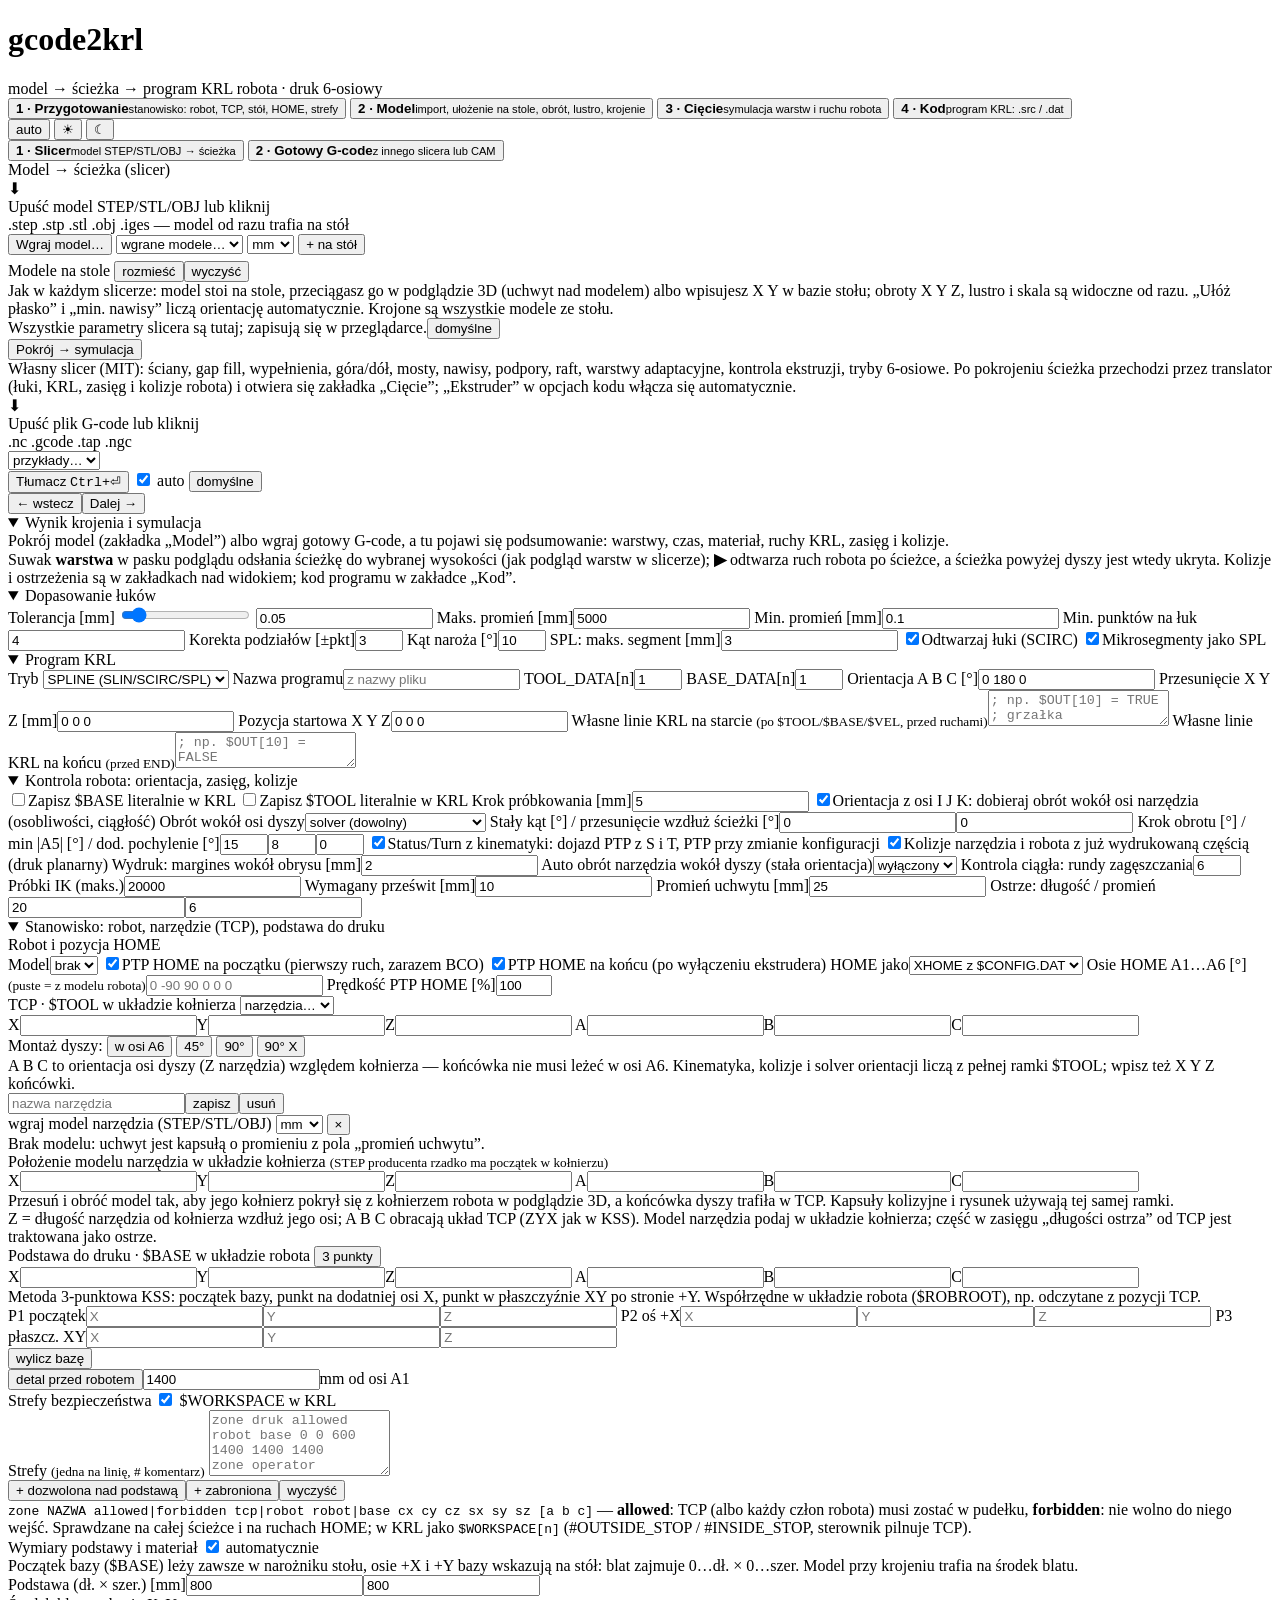
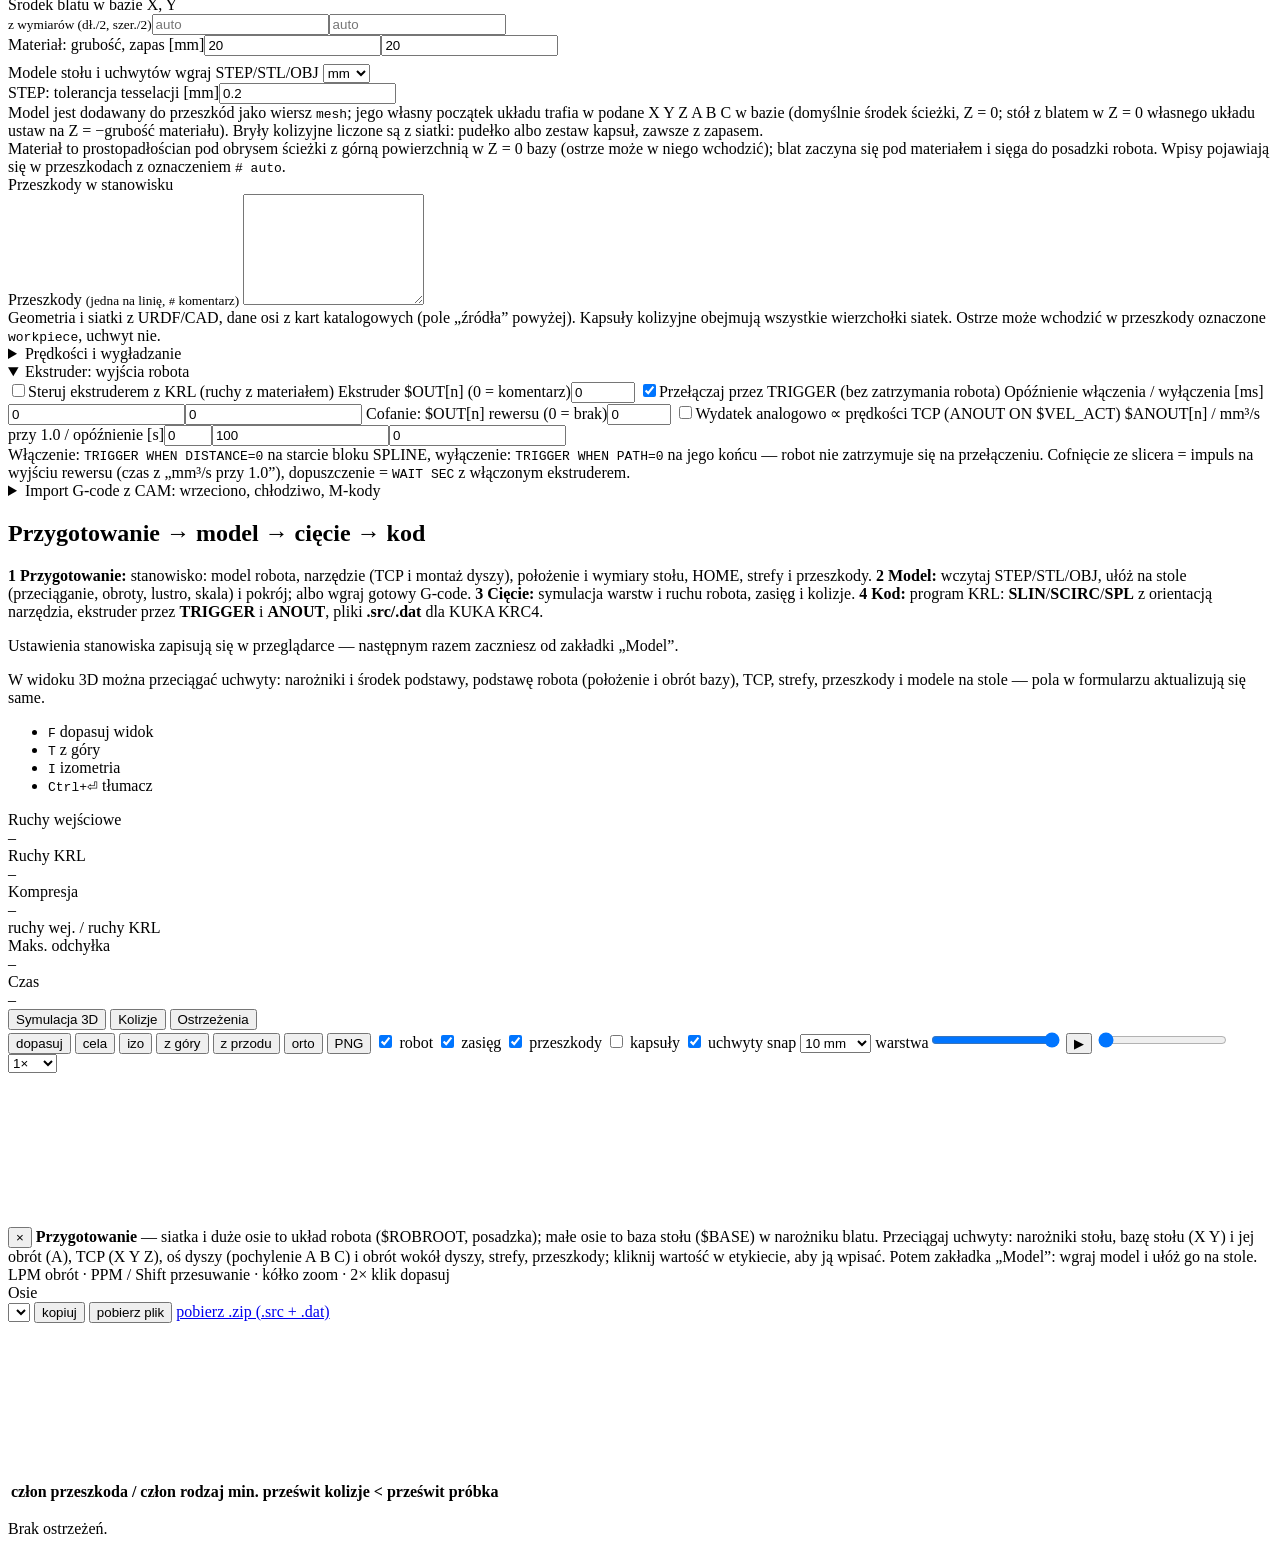
==== commit 2cca149f: "GUI: rotate the tool TCP with drag handles in the 3D view The tool axes are drawn at the TCP. Draggi" ====
--- a/gcode2krl/web/index.html
+++ b/gcode2krl/web/index.html
@@ -334,7 +334,7 @@
         <canvas id="view"></canvas>
         <div id="gizmo-labels" class="gz-labels" aria-hidden="true"></div>
         <div id="view-intro" class="view-intro"><button type="button" id="view-intro-close" class="mini ghost" title="zamknij">×</button>
-          <b>Przygotowanie</b> — siatka i duże osie to układ robota ($ROBROOT, posadzka); małe osie to baza stołu ($BASE) w narożniku blatu. Przeciągaj uchwyty: narożniki stołu, bazę stołu (X Y) i jej obrót (A), TCP, strefy, przeszkody; kliknij wartość w etykiecie, aby ją wpisać. Potem zakładka „Model”: wgraj model i ułóż go na stole.</div>
+          <b>Przygotowanie</b> — siatka i duże osie to układ robota ($ROBROOT, posadzka); małe osie to baza stołu ($BASE) w narożniku blatu. Przeciągaj uchwyty: narożniki stołu, bazę stołu (X Y) i jej obrót (A), TCP (X Y Z), oś dyszy (pochylenie A B C) i obrót wokół dyszy, strefy, przeszkody; kliknij wartość w etykiecie, aby ją wpisać. Potem zakładka „Model”: wgraj model i ułóż go na stole.</div>
         <div id="viewer-error" class="viewer-error"></div>
         <div id="legend" class="legend"></div>
         <div class="hint muted">LPM obrót · PPM / Shift przesuwanie · kółko zoom · 2× klik dopasuj</div>
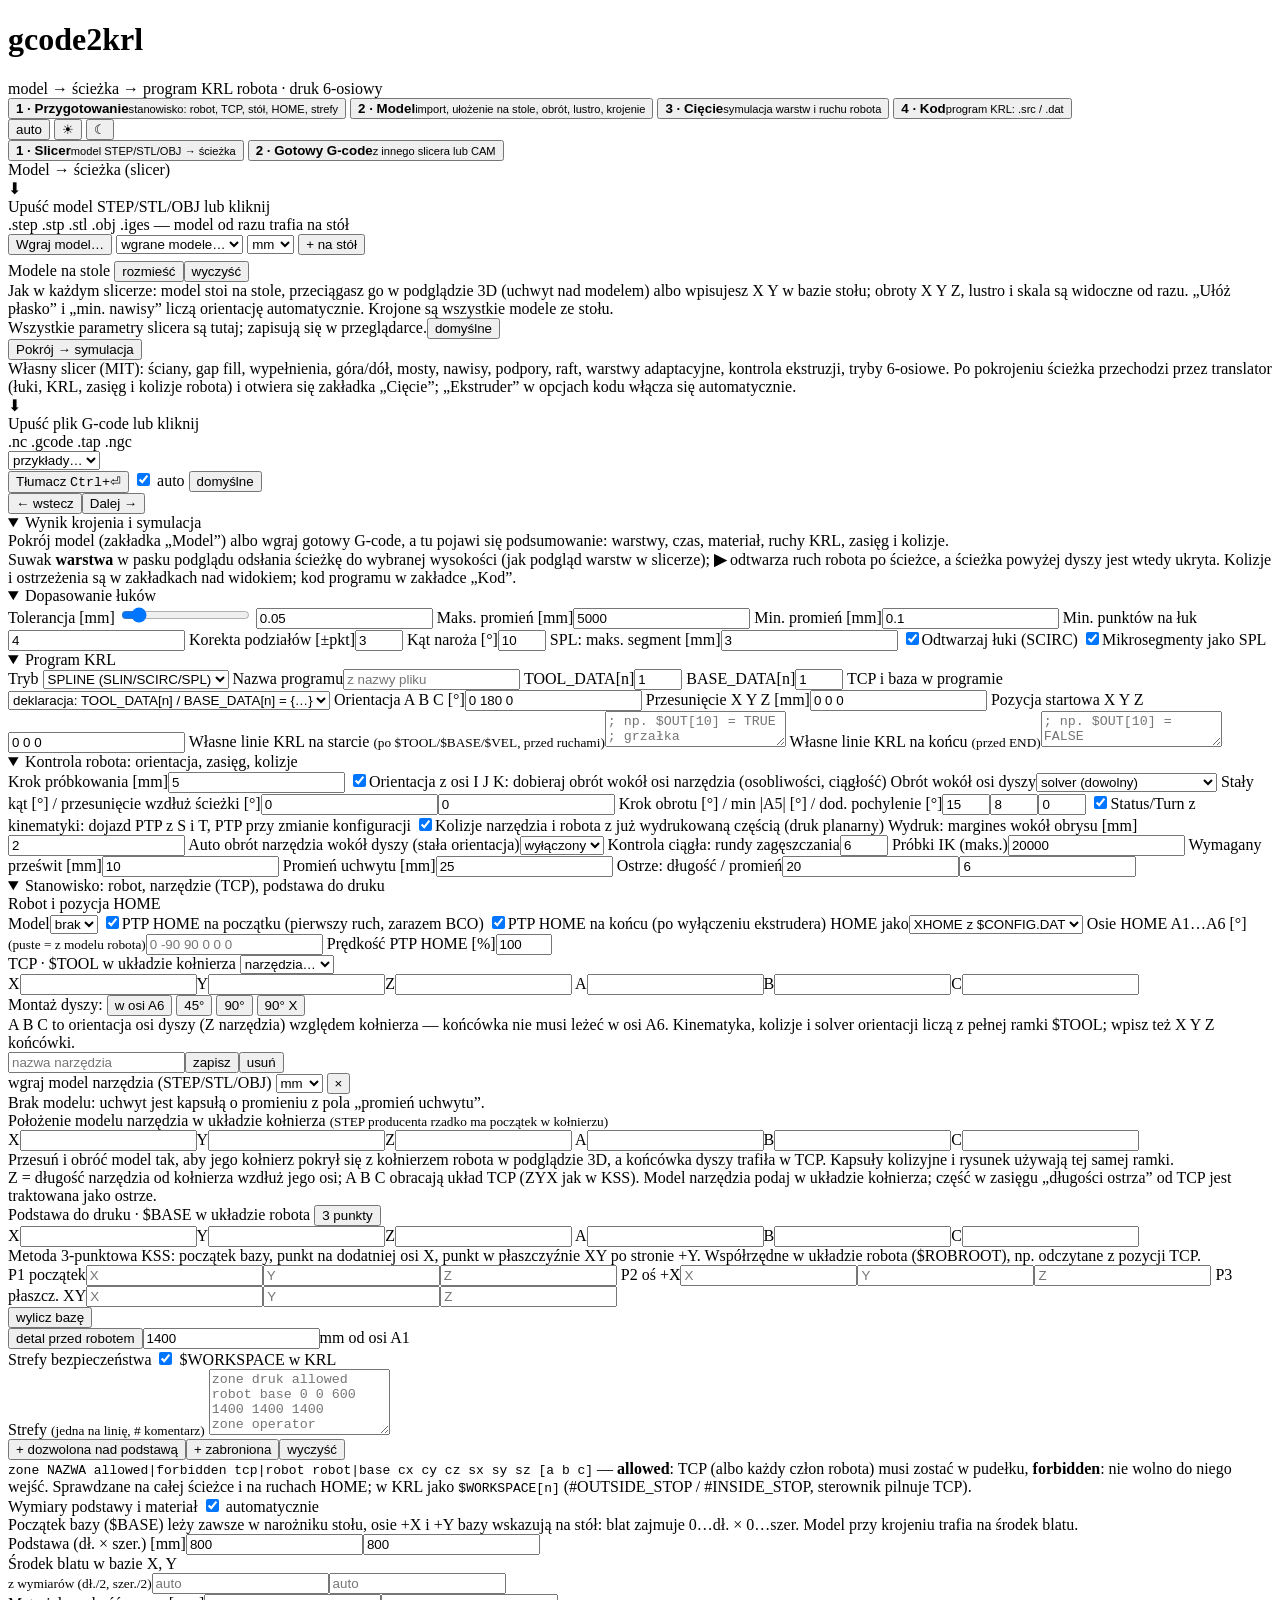
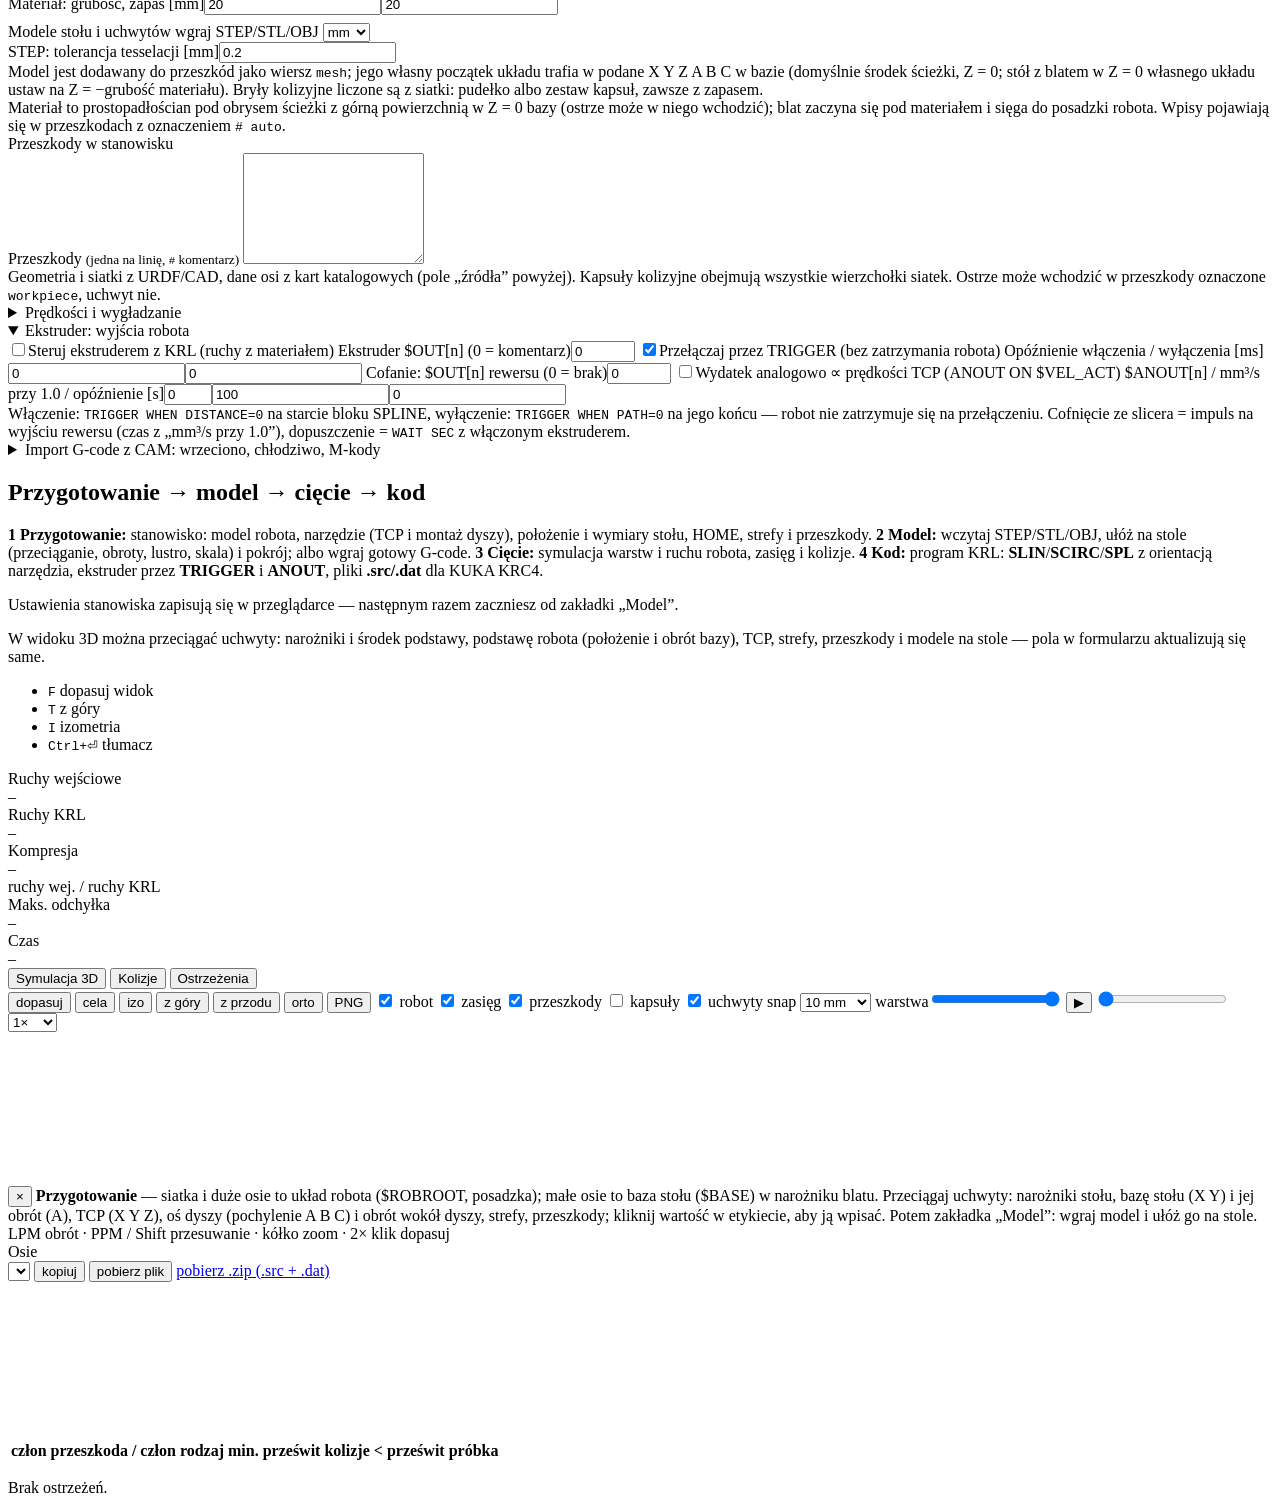
==== commit 698b1306: "KRL: declare TOOL_DATA[n] / BASE_DATA[n] values in the program New frame_mode (KrlOptions, --frame-m" ====
--- a/gcode2krl/web/index.html
+++ b/gcode2krl/web/index.html
@@ -107,6 +107,8 @@
       <label class="row"><span>Nazwa programu</span><input type="text" id="opt_name" data-default="" placeholder="z nazwy pliku" maxlength="20"></label>
       <label class="row"><span>TOOL_DATA[n]</span><input type="number" id="opt_tool" data-default="1" value="1" min="1" max="16" step="1"></label>
       <label class="row"><span>BASE_DATA[n]</span><input type="number" id="opt_base" data-default="1" value="1" min="0" max="32" step="1"></label>
+      <label class="row"><span>TCP i baza w programie</span>
+        <select id="opt_frame_mode" data-default="declare"><option value="declare">deklaracja: TOOL_DATA[n] / BASE_DATA[n] = {…}</option><option value="data">tylko $TOOL = TOOL_DATA[n] (z $CONFIG.DAT)</option><option value="literal">literalnie: $TOOL = {…}, $BASE = {…}</option></select></label>
       <label class="row"><span>Orientacja A B C [°]</span><input type="text" id="opt_abc" data-default="0 180 0" value="0 180 0"></label>
       <label class="row"><span>Przesunięcie X Y Z [mm]</span><input type="text" id="opt_offset" data-default="0 0 0" value="0 0 0"></label>
       <label class="row"><span>Pozycja startowa X Y Z</span><input type="text" id="opt_start" data-default="0 0 0" value="0 0 0"></label>
@@ -116,8 +118,6 @@
 
     <details id="sec-robot" open>
       <summary>Kontrola robota: orientacja, zasięg, kolizje</summary>
-      <label class="row check"><input type="checkbox" id="opt_base_literal" data-default="false"><span>Zapisz $BASE literalnie w KRL</span></label>
-      <label class="row check"><input type="checkbox" id="opt_tool_literal" data-default="false"><span>Zapisz $TOOL literalnie w KRL</span></label>
       <label class="row"><span>Krok próbkowania [mm]</span><input type="number" id="opt_path_step" data-default="5" value="5" min="0.5" step="1"></label>
       <label class="row check"><input type="checkbox" id="opt_orient_solve" data-default="true" checked><span>Orientacja z osi I J K: dobieraj obrót wokół osi narzędzia (osobliwości, ciągłość)</span></label>
       <label class="row"><span>Obrót wokół osi dyszy</span><select id="opt_spin_mode" data-default="free"><option value="free">solver (dowolny)</option><option value="fixed">stały kąt</option><option value="tangent">X narzędzia wzdłuż ścieżki</option></select></label>
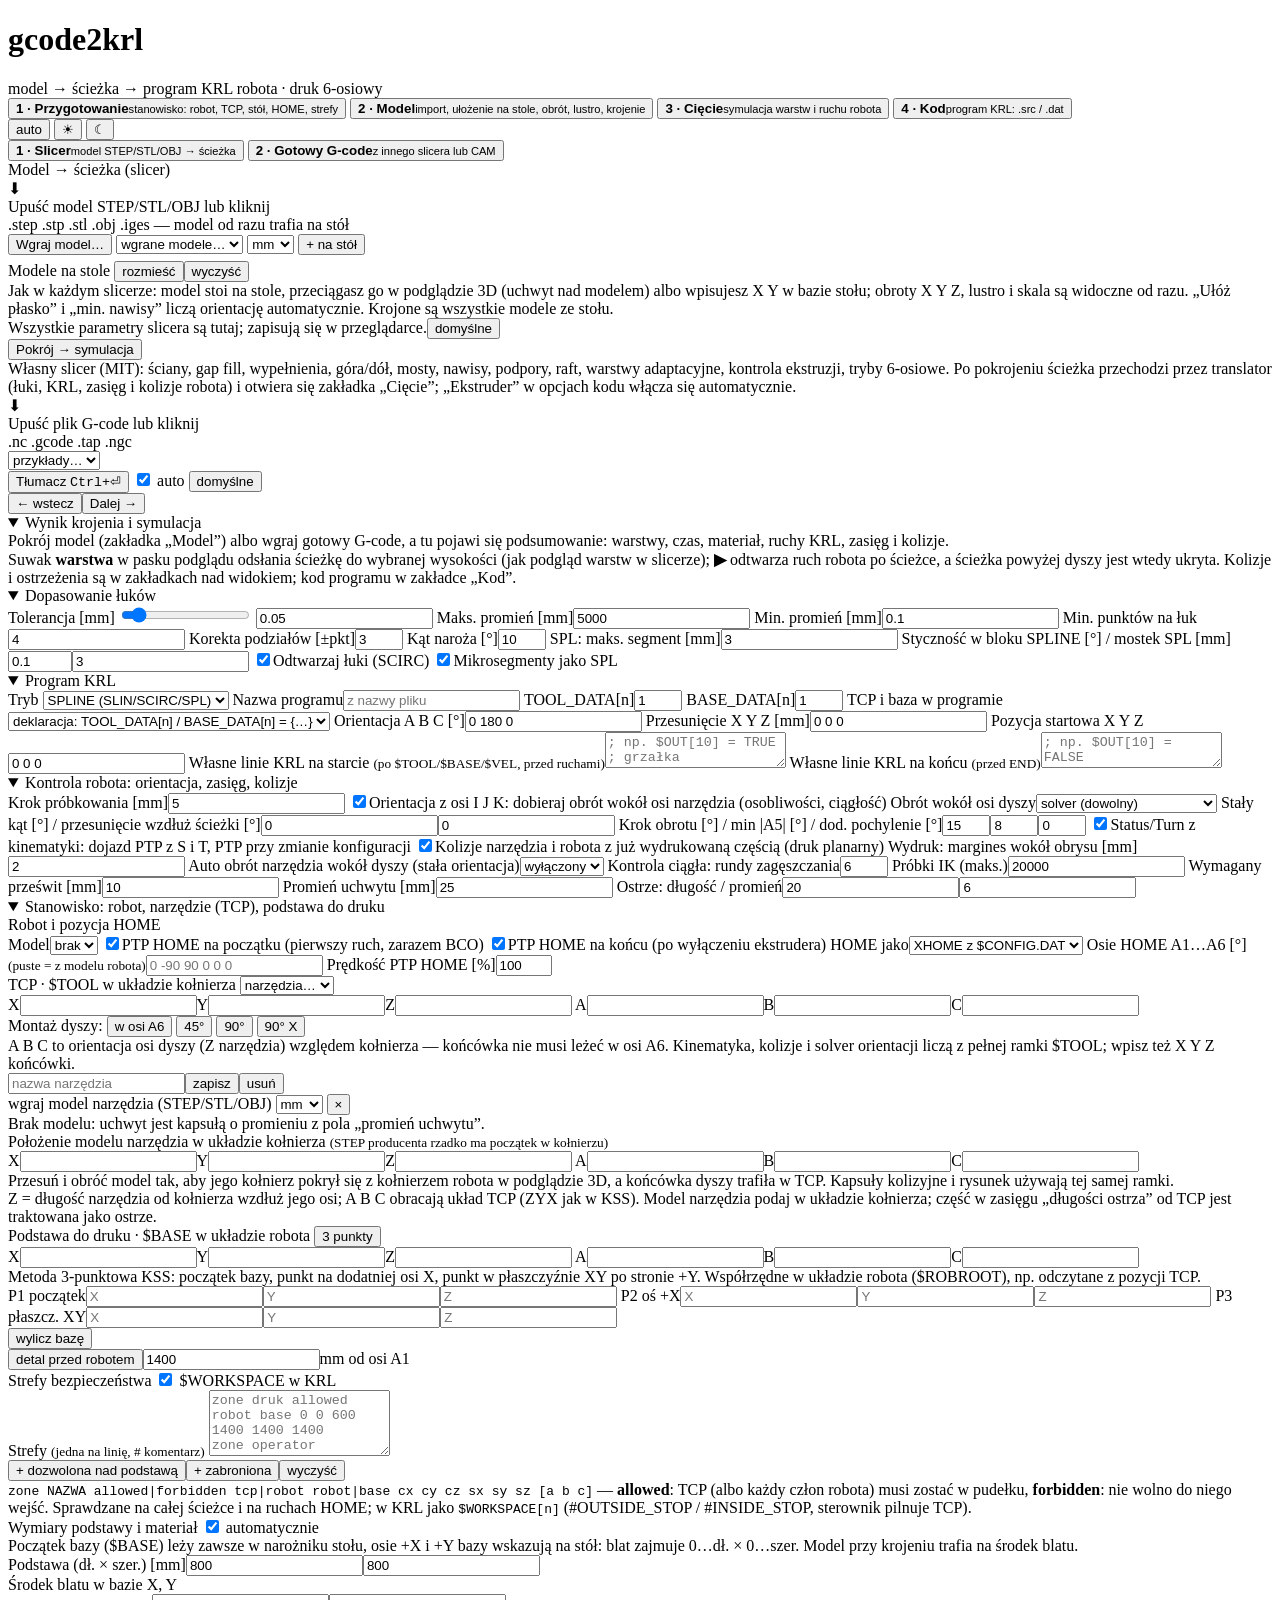
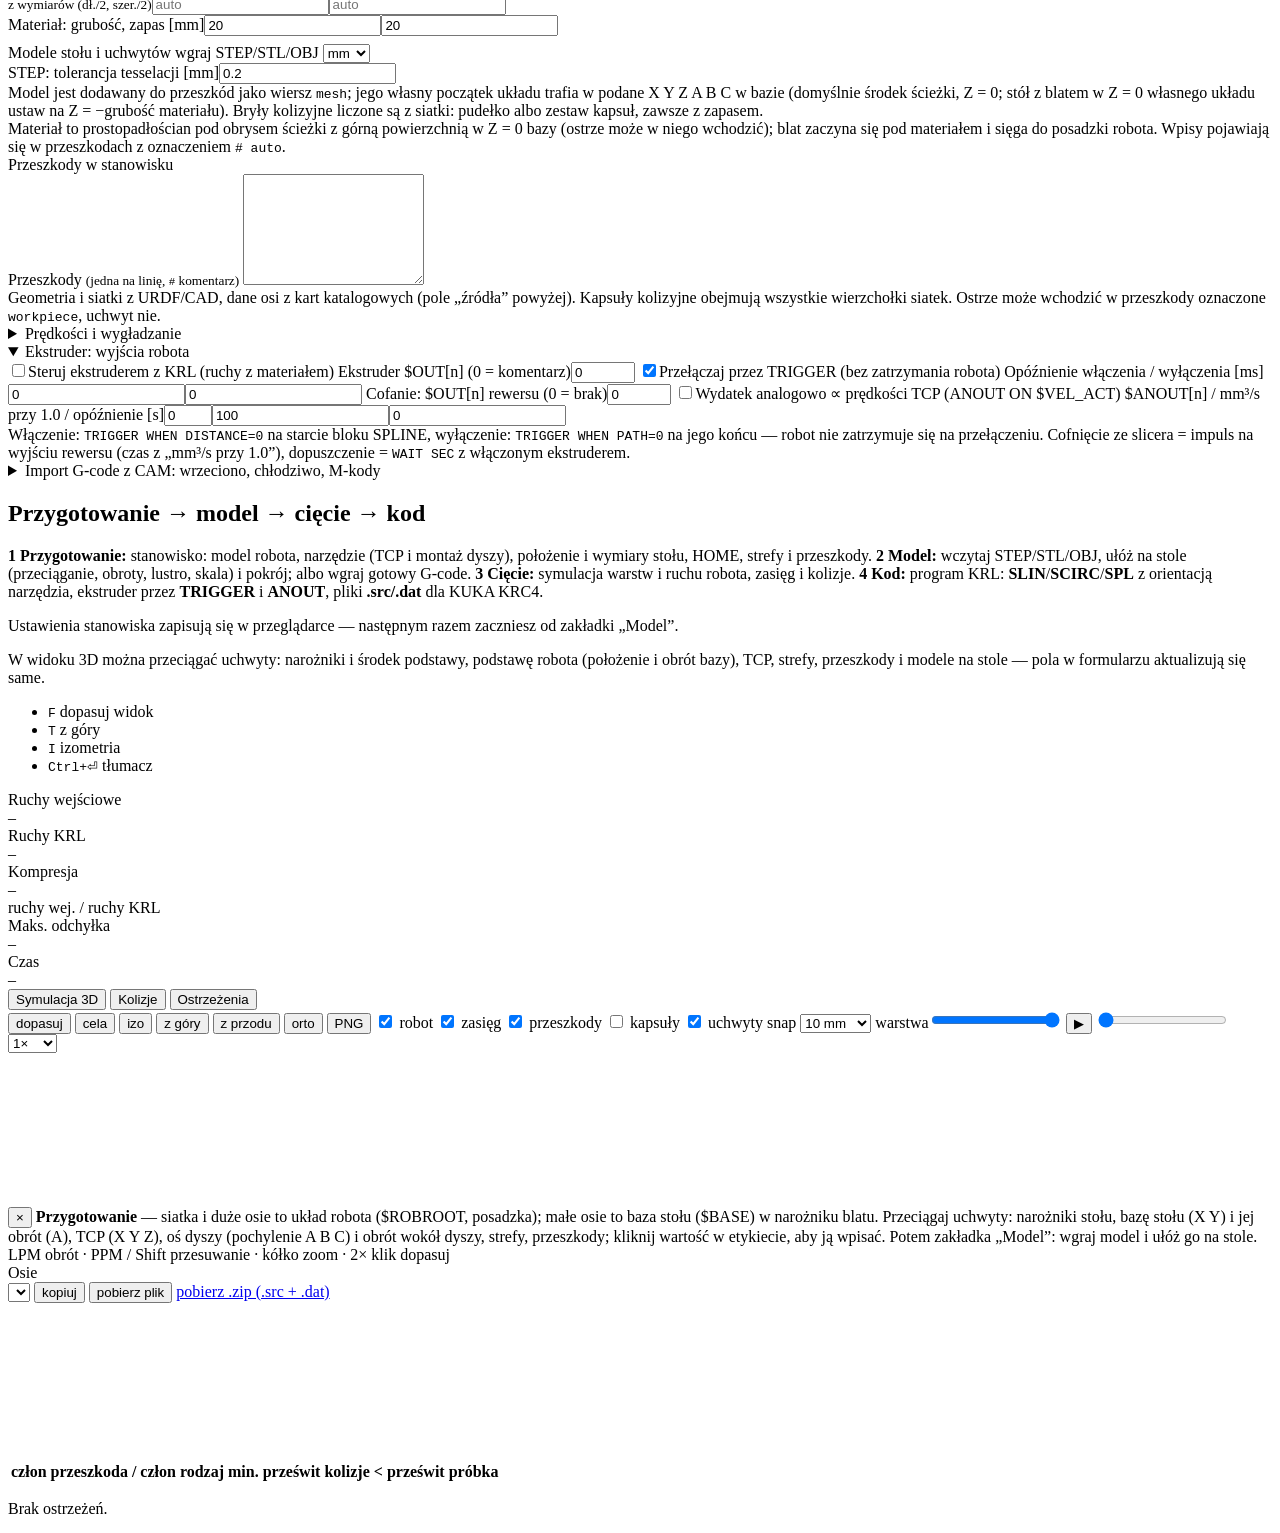
==== commit 9ae0d732: "KRL: tangent SPL bridges in spline blocks, no C_SPL before statements, KSS lint KSS stops the robot " ====
--- a/gcode2krl/web/index.html
+++ b/gcode2krl/web/index.html
@@ -96,6 +96,7 @@
       <label class="row"><span>Korekta podziałów [±pkt]</span><input type="number" id="opt_refine_shift" data-default="3" value="3" min="0" max="10" step="1"></label>
       <label class="row"><span>Kąt naroża [°]</span><input type="number" id="opt_corner_angle" data-default="10" value="10" min="1" max="90" step="1"></label>
       <label class="row"><span>SPL: maks. segment [mm]</span><input type="number" id="opt_spl_max_segment" data-default="3" value="3" min="0" step="0.5"></label>
+      <label class="row"><span>Styczność w bloku SPLINE [°] / mostek SPL [mm]</span><span class="pair2"><input type="number" id="opt_tangent_deg" data-default="0.1" value="0.1" min="0" max="10" step="0.1"><input type="number" id="opt_bridge_mm" data-default="3" value="3" min="0.5" step="0.5"></span></label>
       <label class="row check"><input type="checkbox" id="opt_fit_arcs" data-default="true" checked><span>Odtwarzaj łuki (SCIRC)</span></label>
       <label class="row check"><input type="checkbox" id="opt_use_spl" data-default="true" checked><span>Mikrosegmenty jako SPL</span></label>
     </details>
